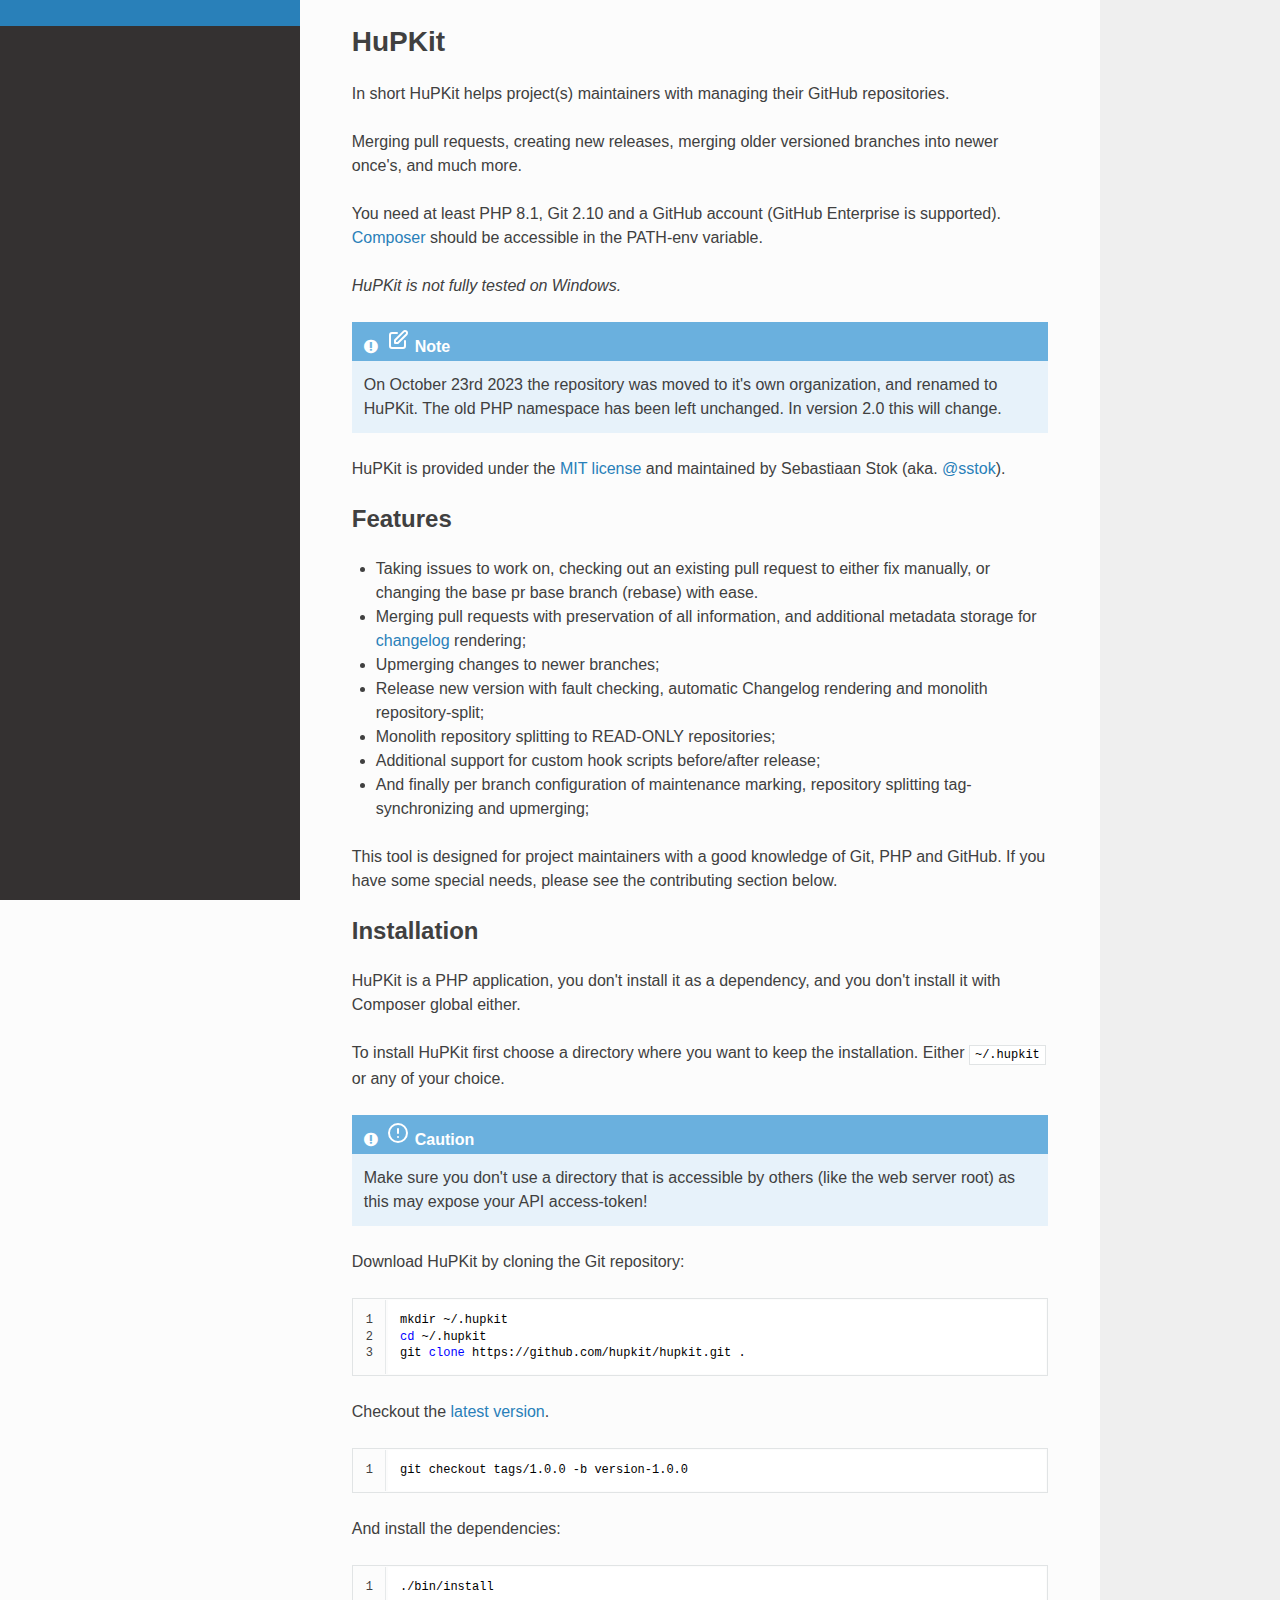
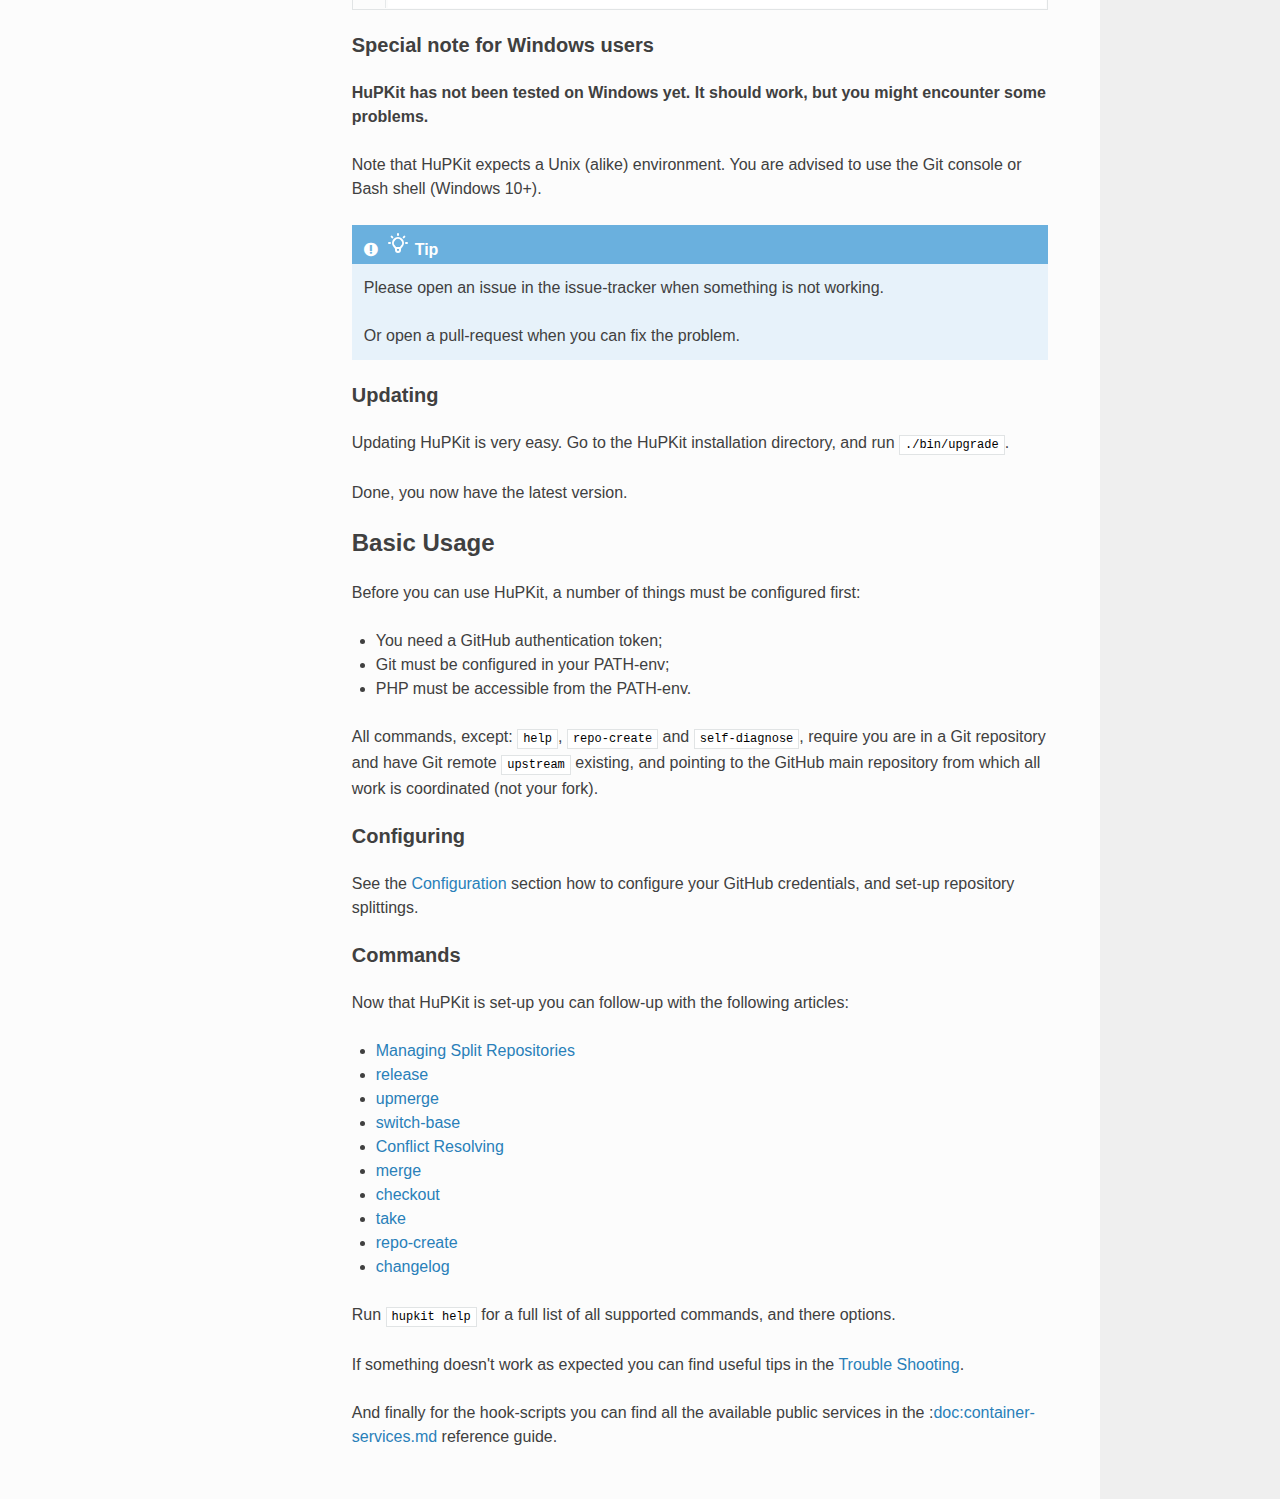
==== index.html @ 7be484f4 "Add documentation" ====
<!DOCTYPE html>
<!--[if IE 8]>
<html class="no-js lt-ie9" lang="en"> <![endif]-->
<!--[if gt IE 8]><!-->
<html class="no-js" lang="en"> <!--<![endif]-->
<head><base href="/">
    <meta charset="utf-8">
    <meta name="viewport" content="width=device-width, initial-scale=1.0">
            
                                
    
    <link rel="stylesheet" href="assets/css/theme.css" type="text/css" />
    <link rel="stylesheet" href="assets/css/highlightjs.css" type="text/css" />
    <link rel="stylesheet" href="assets/css/badge_only.css" type="text/css" />

</head>

<body class="wy-body-for-nav">
 <div class="wy-grid-for-nav">

        <nav data-toggle="wy-nav-shift" class="wy-nav-side">
        <div class="wy-side-scroll">
            <div class="wy-side-nav-search">
                
                                                                                                    
                                                                                                                                                                        </div>

            <div class="wy-menu wy-menu-vertical" data-spy="affix" role="navigation" aria-label="main navigation">
                                                                                                                                                                                                                                                                                                                            </div>
        </div>
    </nav>

    <section data-toggle="wy-nav-shift" class="wy-nav-content-wrap">

                                                        

        <div class="wy-nav-content">                <div class="rst-content">
                                        <div role="main" class="document" itemscope="itemscope" itemtype="http://schema.org/Article">                            <div itemprop="articleBody">
                                    <div class="section">
<h1 id="hupkit">
    HuPKit
    <a class="headerlink" href="#hupkit" title="Permalink to this headline">¶</a>
</h1>
<p>In short HuPKit helps project(s) maintainers with managing their GitHub repositories.</p>
<p>Merging pull requests, creating new releases, merging older versioned branches into newer
once's, and much more.</p>
<p>You need at least PHP 8.1, Git 2.10 and a GitHub account (GitHub Enterprise is supported).
<a href="https://getcomposer.org/doc/00-intro.md" class="reference external" rel="external noopener noreferrer" target="_blank">Composer</a> should be accessible in the PATH-env variable.</p>
<p><em>HuPKit is not fully tested on Windows.</em></p>
<div class="admonition admonition-note ">
    <p class="admonition-title">
                    <svg xmlns="http://www.w3.org/2000/svg" fill="none" width="24" height="24" viewBox="0 0 24 24" stroke="currentColor"><path stroke-linecap="round" stroke-linejoin="round" stroke-width="2" d="M11 5H6a2 2 0 00-2 2v11a2 2 0 002 2h11a2 2 0 002-2v-5m-1.414-9.414a2 2 0 112.828 2.828L11.828 15H9v-2.828l8.586-8.586z" /></svg>
                <span>Note</span>
    </p><p>On October 23rd 2023 the repository was moved to it's own organization, and renamed
to HuPKit. The old PHP namespace has been left unchanged. In version 2.0 this will change.</p>
</div>
<p>HuPKit is provided under the <a href="https://github.com/hupkit/hupkit/LICENSE" class="reference external" rel="external noopener noreferrer" target="_blank">MIT license</a> and
maintained by Sebastiaan Stok (aka. <a href="https://github.com/sstok" class="reference external" rel="external noopener noreferrer" target="_blank">@sstok</a>).</p>
<div class="section">
<h2 id="features">
    Features
    <a class="headerlink" href="#features" title="Permalink to this headline">¶</a>
</h2>
<ul>
    <li>Taking issues to work on, checking out an existing pull request
to either fix manually, or changing the base pr base branch (rebase)
with ease.</li>
<li>Merging pull requests with preservation of all information,
and additional metadata storage for <a href="commands/changelog.html" class="reference internal">changelog</a> rendering;</li>
<li>Upmerging changes to newer branches;</li>
<li>Release new version with fault checking, automatic Changelog rendering
and monolith repository-split;</li>
<li>Monolith repository splitting to READ-ONLY repositories;</li>
<li>Additional support for custom hook scripts before/after release;</li>
<li>And finally per branch configuration of maintenance marking, repository splitting
tag-synchronizing and upmerging;</li>
</ul>
<p>This tool is designed for project maintainers with a good knowledge of Git, PHP and GitHub.
If you have some special needs, please see the contributing section below.</p>
</div>
<div class="section">
<h2 id="installation">
    Installation
    <a class="headerlink" href="#installation" title="Permalink to this headline">¶</a>
</h2>
<p>HuPKit is a PHP application, you don't install it as a dependency, and you
don't install it with Composer global either.</p>
<p>To install HuPKit first choose a directory where you want to keep the installation.
Either <code translate="no" class="notranslate">~/.hupkit</code> or any of your choice.</p>
<div class="admonition admonition-caution ">
    <p class="admonition-title">
                    <svg xmlns="http://www.w3.org/2000/svg" fill="none" width="24" height="24" viewBox="0 0 24 24" stroke="currentColor"><path stroke-linecap="round" stroke-linejoin="round" stroke-width="2" d="M12 8v4m0 4h.01M21 12a9 9 0 11-18 0 9 9 0 0118 0z" /></svg>
                <span>Caution</span>
    </p><p>Make sure you don't use a directory that is accessible by
others (like the web server root) as this may expose your API access-token!</p>
</div>
<p>Download HuPKit by cloning the Git repository:</p>
<div translate="no" class="highlight-terminal highlight-bash notranslate">
    <table class="highlighttable">
        <tbody>
            <tr>
                <td class="linenos">
                    <div class="linenodiv">
                        <pre>1
2
3</pre>
                    </div>
                </td>
                <td class="code">
                    <div class="highlight">
                        <pre class="hljs terminal bash">mkdir ~/.hupkit
<span class="hljs-built_in">cd</span> ~/.hupkit
git <span class="hljs-built_in">clone</span> https://github.com/hupkit/hupkit.git .</pre>
                    </div>
                </td>
            </tr>
        </tbody>
    </table>
</div>
<p>Checkout the <a href="https://github.com/hupkit/hupkit/releases" class="reference external" rel="external noopener noreferrer" target="_blank">latest version</a>.</p>
<div translate="no" class="highlight-bash notranslate">
    <table class="highlighttable">
        <tbody>
            <tr>
                <td class="linenos">
                    <div class="linenodiv">
                        <pre>1</pre>
                    </div>
                </td>
                <td class="code">
                    <div class="highlight">
                        <pre class="hljs bash">git checkout tags/1.0.0 -b version-1.0.0</pre>
                    </div>
                </td>
            </tr>
        </tbody>
    </table>
</div>
<p>And install the dependencies:</p>
<div translate="no" class="highlight-terminal highlight-bash notranslate">
    <table class="highlighttable">
        <tbody>
            <tr>
                <td class="linenos">
                    <div class="linenodiv">
                        <pre>1</pre>
                    </div>
                </td>
                <td class="code">
                    <div class="highlight">
                        <pre class="hljs terminal bash">./bin/install</pre>
                    </div>
                </td>
            </tr>
        </tbody>
    </table>
</div>
<div class="section">
<h3 id="special-note-for-windows-users">
    Special note for Windows users
    <a class="headerlink" href="#special-note-for-windows-users" title="Permalink to this headline">¶</a>
</h3>
<p><strong>HuPKit has not been tested on Windows yet. It should work,
but you might encounter some problems.</strong></p>
<p>Note that HuPKit expects a Unix (alike) environment.
You are advised to use the Git console or Bash shell (Windows 10+).</p>
<div class="admonition admonition-tip ">
    <p class="admonition-title">
                    <svg xmlns="http://www.w3.org/2000/svg" fill="none" width="24" height="24" viewBox="0 0 24 24" stroke="currentColor"><path stroke-linecap="round" stroke-linejoin="round" stroke-width="2" d="M9.663 17h4.673M12 3v1m6.364 1.636l-.707.707M21 12h-1M4 12H3m3.343-5.657l-.707-.707m2.828 9.9a5 5 0 117.072 0l-.548.547A3.374 3.374 0 0014 18.469V19a2 2 0 11-4 0v-.531c0-.895-.356-1.754-.988-2.386l-.548-.547z" /></svg>
                <span>Tip</span>
    </p><p>Please open an issue in the issue-tracker when something is not working.</p>
<p>Or open a pull-request when you can fix the problem.</p>
</div>
</div>
<div class="section">
<h3 id="updating">
    Updating
    <a class="headerlink" href="#updating" title="Permalink to this headline">¶</a>
</h3>
<p>Updating HuPKit is very easy. Go to the HuPKit installation
directory, and run <code translate="no" class="notranslate">./bin/upgrade</code>.</p>
<p>Done, you now have the latest version.</p>
</div>
</div>
<div class="section">
<h2 id="basic-usage">
    Basic Usage
    <a class="headerlink" href="#basic-usage" title="Permalink to this headline">¶</a>
</h2>
<p>Before you can use HuPKit, a number of things must be configured first:</p>
<ul>
    <li>You need a GitHub authentication token;</li>
<li>Git must be configured in your PATH-env;</li>
<li>PHP must be accessible from the PATH-env.</li>
</ul>
<p>All commands, except: <code translate="no" class="notranslate">help</code>, <code translate="no" class="notranslate">repo-create</code> and <code translate="no" class="notranslate">self-diagnose</code>,
require you are in a Git repository and have Git remote <code translate="no" class="notranslate">upstream</code> existing,
and pointing to the GitHub main repository from which all work is coordinated
(not your fork).</p>
<div class="section">
<h3 id="configuring">
    Configuring
    <a class="headerlink" href="#configuring" title="Permalink to this headline">¶</a>
</h3>
<p>See the <a href="config.html" class="reference internal">Configuration</a> section how to configure your
GitHub credentials, and set-up repository splittings.</p>
</div>
<div class="section">
<h3 id="commands">
    Commands
    <a class="headerlink" href="#commands" title="Permalink to this headline">¶</a>
</h3>
<p>Now that HuPKit is set-up you can follow-up with the following articles:</p>
<div class="toctree-wrapper toc-size-lg"><ul class="toctree toctree-level-1 toctree-length-10"><li><a href="split-repositories.html">Managing Split Repositories</a></li><li><a href="commands/release.html">release</a></li><li><a href="commands/upmerge.html">upmerge</a></li><li><a href="commands/switch-base.html">switch-base</a></li><li><a href="commands/switch-base.html#conflict-resolving">Conflict Resolving</a></li><li><a href="commands/merge.html">merge</a></li><li><a href="commands/checkout.html">checkout</a></li><li><a href="commands/take.html">take</a></li><li><a href="commands/repo-create.html">repo-create</a></li><li><a href="commands/changelog.html">changelog</a></li></ul></div>
<p>Run <code translate="no" class="notranslate">hupkit help</code> for a full list of all supported commands, and there options.</p>
<p>If something doesn't work as expected you can find useful tips
in the <a href="trouble-shooting.html" class="reference internal">Trouble Shooting</a>.</p>
<p>And finally for the hook-scripts you can find all the available public
services in the :<a href="doc:container-services.md" class="reference internal">doc:container-services.md</a> reference guide.</p>
</div>
</div>
</div>

                            </div>                    </div>
                                    </div>        </div>

    </section>

</div>


<script type="text/javascript" src="assets/js/theme.js"></script>
<script type="text/javascript" src="assets/js/badge_only.js"></script>

 
</body>
</html>
---- assets/css/theme.css ----
/* sphinx_rtd_theme version l.0.0rc1 | MIT license */
/* Built 20210822 12:06 */
html{box-sizing:border-box}*,:after,:before{box-sizing:inherit}article,aside,details,figcaption,figure,footer,header,hgroup,nav,section{display:block}audio,canvas,video{display:inline-block;*display:inline;*zoom:1}[hidden],audio:not([controls]){display:none}*{-webkit-box-sizing:border-box;-moz-box-sizing:border-box;box-sizing:border-box}html{font-size:100%;-webkit-text-size-adjust:100%;-ms-text-size-adjust:100%}body{margin:0}a:active,a:hover{outline:0}abbr[title]{border-bottom:1px dotted}b,strong{font-weight:700}blockquote{margin:0}dfn{font-style:italic}ins{background:#ff9;text-decoration:none}ins,mark{color:#000}mark{background:#ff0;font-style:italic;font-weight:700}.rst-content code,.rst-content tt,code,kbd,pre,samp{font-family:monospace,serif;_font-family:courier new,monospace;font-size:1em}pre{white-space:pre}q{quotes:none}q:after,q:before{content:"";content:none}small{font-size:85%}sub,sup{font-size:75%;line-height:0;position:relative;vertical-align:baseline}sup{top:-.5em}sub{bottom:-.25em}dl,ol,ul{margin:0;padding:0;list-style:none;list-style-image:none}li{list-style:none}dd{margin:0}img{border:0;-ms-interpolation-mode:bicubic;vertical-align:middle;max-width:100%}svg:not(:root){overflow:hidden}figure,form{margin:0}label{cursor:pointer}button,input,select,textarea{font-size:100%;margin:0;vertical-align:baseline;*vertical-align:middle}button,input{line-height:normal}button,input[type=button],input[type=reset],input[type=submit]{cursor:pointer;-webkit-appearance:button;*overflow:visible}button[disabled],input[disabled]{cursor:default}input[type=search]{-webkit-appearance:textfield;-moz-box-sizing:content-box;-webkit-box-sizing:content-box;box-sizing:content-box}textarea{resize:vertical}table{border-collapse:collapse;border-spacing:0}td{vertical-align:top}.chromeframe{margin:.2em 0;background:#ccc;color:#000;padding:.2em 0}.ir{display:block;border:0;text-indent:-999em;overflow:hidden;background-color:transparent;background-repeat:no-repeat;text-align:left;direction:ltr;*line-height:0}.ir br{display:none}.hidden{display:none!important;visibility:hidden}.visuallyhidden{border:0;clip:rect(0 0 0 0);height:1px;margin:-1px;overflow:hidden;padding:0;position:absolute;width:1px}.visuallyhidden.focusable:active,.visuallyhidden.focusable:focus{clip:auto;height:auto;margin:0;overflow:visible;position:static;width:auto}.invisible{visibility:hidden}.relative{position:relative}big,small{font-size:100%}@media print{body,html,section{background:none!important}*{box-shadow:none!important;text-shadow:none!important;filter:none!important;-ms-filter:none!important}a,a:visited{text-decoration:underline}.ir a:after,a[href^="#"]:after,a[href^="javascript:"]:after{content:""}blockquote,pre{page-break-inside:avoid}thead{display:table-header-group}img,tr{page-break-inside:avoid}img{max-width:100%!important}@page{margin:.5cm}.rst-content .toctree-wrapper>p.caption,h2,h3,p{orphans:3;widows:3}.rst-content .toctree-wrapper>p.caption,h2,h3{page-break-after:avoid}}.btn,.fa:before,.icon:before,.rst-content .admonition,.rst-content .admonition-title:before,.rst-content .admonition-todo,.rst-content .attention,.rst-content .caution,.rst-content .code-block-caption .headerlink:before,.rst-content .danger,.rst-content .eqno .headerlink:before,.rst-content .error,.rst-content .hint,.rst-content .important,.rst-content .note,.rst-content .seealso,.rst-content .tip,.rst-content .warning,.rst-content code.download span:first-child:before,.rst-content dl dt .headerlink:before,.rst-content h1 .headerlink:before,.rst-content h2 .headerlink:before,.rst-content h3 .headerlink:before,.rst-content h4 .headerlink:before,.rst-content h5 .headerlink:before,.rst-content h6 .headerlink:before,.rst-content p.caption .headerlink:before,.rst-content p .headerlink:before,.rst-content table>caption .headerlink:before,.rst-content tt.download span:first-child:before,.wy-alert,.wy-dropdown .caret:before,.wy-inline-validate.wy-inline-validate-danger .wy-input-context:before,.wy-inline-validate.wy-inline-validate-info .wy-input-context:before,.wy-inline-validate.wy-inline-validate-success .wy-input-context:before,.wy-inline-validate.wy-inline-validate-warning .wy-input-context:before,.wy-menu-vertical li.current>a,.wy-menu-vertical li.current>a button.toctree-expand:before,.wy-menu-vertical li.on a,.wy-menu-vertical li.on a button.toctree-expand:before,.wy-menu-vertical li button.toctree-expand:before,.wy-nav-top a,.wy-side-nav-search .wy-dropdown>a,.wy-side-nav-search>a,input[type=color],input[type=date],input[type=datetime-local],input[type=datetime],input[type=email],input[type=month],input[type=number],input[type=password],input[type=search],input[type=tel],input[type=text],input[type=time],input[type=url],input[type=week],select,textarea{-webkit-font-smoothing:antialiased}.clearfix{*zoom:1}.clearfix:after,.clearfix:before{display:table;content:""}.clearfix:after{clear:both}/*!
 *  Font Awesome 4.7.0 by @davegandy - http://fontawesome.io - @fontawesome
 *  License - http://fontawesome.io/license (Font: SIL OFL 1.1, CSS: MIT License)
 */@font-face{font-family:FontAwesome;src:url(../fonts/fontawesome-webfont.eot?674f50d287a8c48dc19ba404d20fe713);src:url(../fonts/fontawesome-webfont.eot?674f50d287a8c48dc19ba404d20fe713?#iefix&v=4.7.0) format("embedded-opentype"),url(../fonts/fontawesome-webfont.woff2?af7ae505a9eed503f8b8e6982036873e) format("woff2"),url(../fonts/fontawesome-webfont.woff?fee66e712a8a08eef5805a46892932ad) format("woff"),url(../fonts/fontawesome-webfont.ttf?b06871f281fee6b241d60582ae9369b9) format("truetype"),url(../fonts/fontawesome-webfont.svg?912ec66d7572ff821749319396470bde#fontawesomeregular) format("svg");font-weight:400;font-style:normal}.fa,.icon,.rst-content .admonition-title,.rst-content .code-block-caption .headerlink,.rst-content .eqno .headerlink,.rst-content code.download span:first-child,.rst-content dl dt .headerlink,.rst-content h1 .headerlink,.rst-content h2 .headerlink,.rst-content h3 .headerlink,.rst-content h4 .headerlink,.rst-content h5 .headerlink,.rst-content h6 .headerlink,.rst-content p.caption .headerlink,.rst-content p .headerlink,.rst-content table>caption .headerlink,.rst-content tt.download span:first-child,.wy-menu-vertical li.current>a button.toctree-expand,.wy-menu-vertical li.on a button.toctree-expand,.wy-menu-vertical li button.toctree-expand{display:inline-block;font:normal normal normal 14px/1 FontAwesome;font-size:inherit;text-rendering:auto;-webkit-font-smoothing:antialiased;-moz-osx-font-smoothing:grayscale}.fa-lg{font-size:1.33333em;line-height:.75em;vertical-align:-15%}.fa-2x{font-size:2em}.fa-3x{font-size:3em}.fa-4x{font-size:4em}.fa-5x{font-size:5em}.fa-fw{width:1.28571em;text-align:center}.fa-ul{padding-left:0;margin-left:2.14286em;list-style-type:none}.fa-ul>li{position:relative}.fa-li{position:absolute;left:-2.14286em;width:2.14286em;top:.14286em;text-align:center}.fa-li.fa-lg{left:-1.85714em}.fa-border{padding:.2em .25em .15em;border:.08em solid #eee;border-radius:.1em}.fa-pull-left{float:left}.fa-pull-right{float:right}.fa-pull-left.icon,.fa.fa-pull-left,.rst-content .code-block-caption .fa-pull-left.headerlink,.rst-content .eqno .fa-pull-left.headerlink,.rst-content .fa-pull-left.admonition-title,.rst-content code.download span.fa-pull-left:first-child,.rst-content dl dt .fa-pull-left.headerlink,.rst-content h1 .fa-pull-left.headerlink,.rst-content h2 .fa-pull-left.headerlink,.rst-content h3 .fa-pull-left.headerlink,.rst-content h4 .fa-pull-left.headerlink,.rst-content h5 .fa-pull-left.headerlink,.rst-content h6 .fa-pull-left.headerlink,.rst-content p .fa-pull-left.headerlink,.rst-content table>caption .fa-pull-left.headerlink,.rst-content tt.download span.fa-pull-left:first-child,.wy-menu-vertical li.current>a button.fa-pull-left.toctree-expand,.wy-menu-vertical li.on a button.fa-pull-left.toctree-expand,.wy-menu-vertical li button.fa-pull-left.toctree-expand{margin-right:.3em}.fa-pull-right.icon,.fa.fa-pull-right,.rst-content .code-block-caption .fa-pull-right.headerlink,.rst-content .eqno .fa-pull-right.headerlink,.rst-content .fa-pull-right.admonition-title,.rst-content code.download span.fa-pull-right:first-child,.rst-content dl dt .fa-pull-right.headerlink,.rst-content h1 .fa-pull-right.headerlink,.rst-content h2 .fa-pull-right.headerlink,.rst-content h3 .fa-pull-right.headerlink,.rst-content h4 .fa-pull-right.headerlink,.rst-content h5 .fa-pull-right.headerlink,.rst-content h6 .fa-pull-right.headerlink,.rst-content p .fa-pull-right.headerlink,.rst-content table>caption .fa-pull-right.headerlink,.rst-content tt.download span.fa-pull-right:first-child,.wy-menu-vertical li.current>a button.fa-pull-right.toctree-expand,.wy-menu-vertical li.on a button.fa-pull-right.toctree-expand,.wy-menu-vertical li button.fa-pull-right.toctree-expand{margin-left:.3em}.pull-right{float:right}.pull-left{float:left}.fa.pull-left,.pull-left.icon,.rst-content .code-block-caption .pull-left.headerlink,.rst-content .eqno .pull-left.headerlink,.rst-content .pull-left.admonition-title,.rst-content code.download span.pull-left:first-child,.rst-content dl dt .pull-left.headerlink,.rst-content h1 .pull-left.headerlink,.rst-content h2 .pull-left.headerlink,.rst-content h3 .pull-left.headerlink,.rst-content h4 .pull-left.headerlink,.rst-content h5 .pull-left.headerlink,.rst-content h6 .pull-left.headerlink,.rst-content p .pull-left.headerlink,.rst-content table>caption .pull-left.headerlink,.rst-content tt.download span.pull-left:first-child,.wy-menu-vertical li.current>a button.pull-left.toctree-expand,.wy-menu-vertical li.on a button.pull-left.toctree-expand,.wy-menu-vertical li button.pull-left.toctree-expand{margin-right:.3em}.fa.pull-right,.pull-right.icon,.rst-content .code-block-caption .pull-right.headerlink,.rst-content .eqno .pull-right.headerlink,.rst-content .pull-right.admonition-title,.rst-content code.download span.pull-right:first-child,.rst-content dl dt .pull-right.headerlink,.rst-content h1 .pull-right.headerlink,.rst-content h2 .pull-right.headerlink,.rst-content h3 .pull-right.headerlink,.rst-content h4 .pull-right.headerlink,.rst-content h5 .pull-right.headerlink,.rst-content h6 .pull-right.headerlink,.rst-content p .pull-right.headerlink,.rst-content table>caption .pull-right.headerlink,.rst-content tt.download span.pull-right:first-child,.wy-menu-vertical li.current>a button.pull-right.toctree-expand,.wy-menu-vertical li.on a button.pull-right.toctree-expand,.wy-menu-vertical li button.pull-right.toctree-expand{margin-left:.3em}.fa-spin{-webkit-animation:fa-spin 2s linear infinite;animation:fa-spin 2s linear infinite}.fa-pulse{-webkit-animation:fa-spin 1s steps(8) infinite;animation:fa-spin 1s steps(8) infinite}@-webkit-keyframes fa-spin{0%{-webkit-transform:rotate(0deg);transform:rotate(0deg)}to{-webkit-transform:rotate(359deg);transform:rotate(359deg)}}@keyframes fa-spin{0%{-webkit-transform:rotate(0deg);transform:rotate(0deg)}to{-webkit-transform:rotate(359deg);transform:rotate(359deg)}}.fa-rotate-90{-ms-filter:"progid:DXImageTransform.Microsoft.BasicImage(rotation=1)";-webkit-transform:rotate(90deg);-ms-transform:rotate(90deg);transform:rotate(90deg)}.fa-rotate-180{-ms-filter:"progid:DXImageTransform.Microsoft.BasicImage(rotation=2)";-webkit-transform:rotate(180deg);-ms-transform:rotate(180deg);transform:rotate(180deg)}.fa-rotate-270{-ms-filter:"progid:DXImageTransform.Microsoft.BasicImage(rotation=3)";-webkit-transform:rotate(270deg);-ms-transform:rotate(270deg);transform:rotate(270deg)}.fa-flip-horizontal{-ms-filter:"progid:DXImageTransform.Microsoft.BasicImage(rotation=0, mirror=1)";-webkit-transform:scaleX(-1);-ms-transform:scaleX(-1);transform:scaleX(-1)}.fa-flip-vertical{-ms-filter:"progid:DXImageTransform.Microsoft.BasicImage(rotation=2, mirror=1)";-webkit-transform:scaleY(-1);-ms-transform:scaleY(-1);transform:scaleY(-1)}:root .fa-flip-horizontal,:root .fa-flip-vertical,:root .fa-rotate-90,:root .fa-rotate-180,:root .fa-rotate-270{filter:none}.fa-stack{position:relative;display:inline-block;width:2em;height:2em;line-height:2em;vertical-align:middle}.fa-stack-1x,.fa-stack-2x{position:absolute;left:0;width:100%;text-align:center}.fa-stack-1x{line-height:inherit}.fa-stack-2x{font-size:2em}.fa-inverse{color:#fff}.fa-glass:before{content:""}.fa-music:before{content:""}.fa-search:before,.icon-search:before{content:""}.fa-envelope-o:before{content:""}.fa-heart:before{content:""}.fa-star:before{content:""}.fa-star-o:before{content:""}.fa-user:before{content:""}.fa-film:before{content:""}.fa-th-large:before{content:""}.fa-th:before{content:""}.fa-th-list:before{content:""}.fa-check:before{content:""}.fa-close:before,.fa-remove:before,.fa-times:before{content:""}.fa-search-plus:before{content:""}.fa-search-minus:before{content:""}.fa-power-off:before{content:""}.fa-signal:before{content:""}.fa-cog:before,.fa-gear:before{content:""}.fa-trash-o:before{content:""}.fa-home:before,.icon-home:before{content:""}.fa-file-o:before{content:""}.fa-clock-o:before{content:""}.fa-road:before{content:""}.fa-download:before,.rst-content code.download span:first-child:before,.rst-content tt.download span:first-child:before{content:""}.fa-arrow-circle-o-down:before{content:""}.fa-arrow-circle-o-up:before{content:""}.fa-inbox:before{content:""}.fa-play-circle-o:before{content:""}.fa-repeat:before,.fa-rotate-right:before{content:""}.fa-refresh:before{content:""}.fa-list-alt:before{content:""}.fa-lock:before{content:""}.fa-flag:before{content:""}.fa-headphones:before{content:""}.fa-volume-off:before{content:""}.fa-volume-down:before{content:""}.fa-volume-up:before{content:""}.fa-qrcode:before{content:""}.fa-barcode:before{content:""}.fa-tag:before{content:""}.fa-tags:before{content:""}.fa-book:before,.icon-book:before{content:""}.fa-bookmark:before{content:""}.fa-print:before{content:""}.fa-camera:before{content:""}.fa-font:before{content:""}.fa-bold:before{content:""}.fa-italic:before{content:""}.fa-text-height:before{content:""}.fa-text-width:before{content:""}.fa-align-left:before{content:""}.fa-align-center:before{content:""}.fa-align-right:before{content:""}.fa-align-justify:before{content:""}.fa-list:before{content:""}.fa-dedent:before,.fa-outdent:before{content:""}.fa-indent:before{content:""}.fa-video-camera:before{content:""}.fa-image:before,.fa-photo:before,.fa-picture-o:before{content:""}.fa-pencil:before{content:""}.fa-map-marker:before{content:""}.fa-adjust:before{content:""}.fa-tint:before{content:""}.fa-edit:before,.fa-pencil-square-o:before{content:""}.fa-share-square-o:before{content:""}.fa-check-square-o:before{content:""}.fa-arrows:before{content:""}.fa-step-backward:before{content:""}.fa-fast-backward:before{content:""}.fa-backward:before{content:""}.fa-play:before{content:""}.fa-pause:before{content:""}.fa-stop:before{content:""}.fa-forward:before{content:""}.fa-fast-forward:before{content:""}.fa-step-forward:before{content:""}.fa-eject:before{content:""}.fa-chevron-left:before{content:""}.fa-chevron-right:before{content:""}.fa-plus-circle:before{content:""}.fa-minus-circle:before{content:""}.fa-times-circle:before,.wy-inline-validate.wy-inline-validate-danger .wy-input-context:before{content:""}.fa-check-circle:before,.wy-inline-validate.wy-inline-validate-success .wy-input-context:before{content:""}.fa-question-circle:before{content:""}.fa-info-circle:before{content:""}.fa-crosshairs:before{content:""}.fa-times-circle-o:before{content:""}.fa-check-circle-o:before{content:""}.fa-ban:before{content:""}.fa-arrow-left:before{content:""}.fa-arrow-right:before{content:""}.fa-arrow-up:before{content:""}.fa-arrow-down:before{content:""}.fa-mail-forward:before,.fa-share:before{content:""}.fa-expand:before{content:""}.fa-compress:before{content:""}.fa-plus:before{content:""}.fa-minus:before{content:""}.fa-asterisk:before{content:""}.fa-exclamation-circle:before,.rst-content .admonition-title:before,.wy-inline-validate.wy-inline-validate-info .wy-input-context:before,.wy-inline-validate.wy-inline-validate-warning .wy-input-context:before{content:""}.fa-gift:before{content:""}.fa-leaf:before{content:""}.fa-fire:before,.icon-fire:before{content:""}.fa-eye:before{content:""}.fa-eye-slash:before{content:""}.fa-exclamation-triangle:before,.fa-warning:before{content:""}.fa-plane:before{content:""}.fa-calendar:before{content:""}.fa-random:before{content:""}.fa-comment:before{content:""}.fa-magnet:before{content:""}.fa-chevron-up:before{content:""}.fa-chevron-down:before{content:""}.fa-retweet:before{content:""}.fa-shopping-cart:before{content:""}.fa-folder:before{content:""}.fa-folder-open:before{content:""}.fa-arrows-v:before{content:""}.fa-arrows-h:before{content:""}.fa-bar-chart-o:before,.fa-bar-chart:before{content:""}.fa-twitter-square:before{content:""}.fa-facebook-square:before{content:""}.fa-camera-retro:before{content:""}.fa-key:before{content:""}.fa-cogs:before,.fa-gears:before{content:""}.fa-comments:before{content:""}.fa-thumbs-o-up:before{content:""}.fa-thumbs-o-down:before{content:""}.fa-star-half:before{content:""}.fa-heart-o:before{content:""}.fa-sign-out:before{content:""}.fa-linkedin-square:before{content:""}.fa-thumb-tack:before{content:""}.fa-external-link:before{content:""}.fa-sign-in:before{content:""}.fa-trophy:before{content:""}.fa-github-square:before{content:""}.fa-upload:before{content:""}.fa-lemon-o:before{content:""}.fa-phone:before{content:""}.fa-square-o:before{content:""}.fa-bookmark-o:before{content:""}.fa-phone-square:before{content:""}.fa-twitter:before{content:""}.fa-facebook-f:before,.fa-facebook:before{content:""}.fa-github:before,.icon-github:before{content:""}.fa-unlock:before{content:""}.fa-credit-card:before{content:""}.fa-feed:before,.fa-rss:before{content:""}.fa-hdd-o:before{content:""}.fa-bullhorn:before{content:""}.fa-bell:before{content:""}.fa-certificate:before{content:""}.fa-hand-o-right:before{content:""}.fa-hand-o-left:before{content:""}.fa-hand-o-up:before{content:""}.fa-hand-o-down:before{content:""}.fa-arrow-circle-left:before,.icon-circle-arrow-left:before{content:""}.fa-arrow-circle-right:before,.icon-circle-arrow-right:before{content:""}.fa-arrow-circle-up:before{content:""}.fa-arrow-circle-down:before{content:""}.fa-globe:before{content:""}.fa-wrench:before{content:""}.fa-tasks:before{content:""}.fa-filter:before{content:""}.fa-briefcase:before{content:""}.fa-arrows-alt:before{content:""}.fa-group:before,.fa-users:before{content:""}.fa-chain:before,.fa-link:before,.icon-link:before{content:""}.fa-cloud:before{content:""}.fa-flask:before{content:""}.fa-cut:before,.fa-scissors:before{content:""}.fa-copy:before,.fa-files-o:before{content:""}.fa-paperclip:before{content:""}.fa-floppy-o:before,.fa-save:before{content:""}.fa-square:before{content:""}.fa-bars:before,.fa-navicon:before,.fa-reorder:before{content:""}.fa-list-ul:before{content:""}.fa-list-ol:before{content:""}.fa-strikethrough:before{content:""}.fa-underline:before{content:""}.fa-table:before{content:""}.fa-magic:before{content:""}.fa-truck:before{content:""}.fa-pinterest:before{content:""}.fa-pinterest-square:before{content:""}.fa-google-plus-square:before{content:""}.fa-google-plus:before{content:""}.fa-money:before{content:""}.fa-caret-down:before,.icon-caret-down:before,.wy-dropdown .caret:before{content:""}.fa-caret-up:before{content:""}.fa-caret-left:before{content:""}.fa-caret-right:before{content:""}.fa-columns:before{content:""}.fa-sort:before,.fa-unsorted:before{content:""}.fa-sort-desc:before,.fa-sort-down:before{content:""}.fa-sort-asc:before,.fa-sort-up:before{content:""}.fa-envelope:before{content:""}.fa-linkedin:before{content:""}.fa-rotate-left:before,.fa-undo:before{content:""}.fa-gavel:before,.fa-legal:before{content:""}.fa-dashboard:before,.fa-tachometer:before{content:""}.fa-comment-o:before{content:""}.fa-comments-o:before{content:""}.fa-bolt:before,.fa-flash:before{content:""}.fa-sitemap:before{content:""}.fa-umbrella:before{content:""}.fa-clipboard:before,.fa-paste:before{content:""}.fa-lightbulb-o:before{content:""}.fa-exchange:before{content:""}.fa-cloud-download:before{content:""}.fa-cloud-upload:before{content:""}.fa-user-md:before{content:""}.fa-stethoscope:before{content:""}.fa-suitcase:before{content:""}.fa-bell-o:before{content:""}.fa-coffee:before{content:""}.fa-cutlery:before{content:""}.fa-file-text-o:before{content:""}.fa-building-o:before{content:""}.fa-hospital-o:before{content:""}.fa-ambulance:before{content:""}.fa-medkit:before{content:""}.fa-fighter-jet:before{content:""}.fa-beer:before{content:""}.fa-h-square:before{content:""}.fa-plus-square:before{content:""}.fa-angle-double-left:before{content:""}.fa-angle-double-right:before{content:""}.fa-angle-double-up:before{content:""}.fa-angle-double-down:before{content:""}.fa-angle-left:before{content:""}.fa-angle-right:before{content:""}.fa-angle-up:before{content:""}.fa-angle-down:before{content:""}.fa-desktop:before{content:""}.fa-laptop:before{content:""}.fa-tablet:before{content:""}.fa-mobile-phone:before,.fa-mobile:before{content:""}.fa-circle-o:before{content:""}.fa-quote-left:before{content:""}.fa-quote-right:before{content:""}.fa-spinner:before{content:""}.fa-circle:before{content:""}.fa-mail-reply:before,.fa-reply:before{content:""}.fa-github-alt:before{content:""}.fa-folder-o:before{content:""}.fa-folder-open-o:before{content:""}.fa-smile-o:before{content:""}.fa-frown-o:before{content:""}.fa-meh-o:before{content:""}.fa-gamepad:before{content:""}.fa-keyboard-o:before{content:""}.fa-flag-o:before{content:""}.fa-flag-checkered:before{content:""}.fa-terminal:before{content:""}.fa-code:before{content:""}.fa-mail-reply-all:before,.fa-reply-all:before{content:""}.fa-star-half-empty:before,.fa-star-half-full:before,.fa-star-half-o:before{content:""}.fa-location-arrow:before{content:""}.fa-crop:before{content:""}.fa-code-fork:before{content:""}.fa-chain-broken:before,.fa-unlink:before{content:""}.fa-question:before{content:""}.fa-info:before{content:""}.fa-exclamation:before{content:""}.fa-superscript:before{content:""}.fa-subscript:before{content:""}.fa-eraser:before{content:""}.fa-puzzle-piece:before{content:""}.fa-microphone:before{content:""}.fa-microphone-slash:before{content:""}.fa-shield:before{content:""}.fa-calendar-o:before{content:""}.fa-fire-extinguisher:before{content:""}.fa-rocket:before{content:""}.fa-maxcdn:before{content:""}.fa-chevron-circle-left:before{content:""}.fa-chevron-circle-right:before{content:""}.fa-chevron-circle-up:before{content:""}.fa-chevron-circle-down:before{content:""}.fa-html5:before{content:""}.fa-css3:before{content:""}.fa-anchor:before{content:""}.fa-unlock-alt:before{content:""}.fa-bullseye:before{content:""}.fa-ellipsis-h:before{content:""}.fa-ellipsis-v:before{content:""}.fa-rss-square:before{content:""}.fa-play-circle:before{content:""}.fa-ticket:before{content:""}.fa-minus-square:before{content:""}.fa-minus-square-o:before,.wy-menu-vertical li.current>a button.toctree-expand:before,.wy-menu-vertical li.on a button.toctree-expand:before{content:""}.fa-level-up:before{content:""}.fa-level-down:before{content:""}.fa-check-square:before{content:""}.fa-pencil-square:before{content:""}.fa-external-link-square:before{content:""}.fa-share-square:before{content:""}.fa-compass:before{content:""}.fa-caret-square-o-down:before,.fa-toggle-down:before{content:""}.fa-caret-square-o-up:before,.fa-toggle-up:before{content:""}.fa-caret-square-o-right:before,.fa-toggle-right:before{content:""}.fa-eur:before,.fa-euro:before{content:""}.fa-gbp:before{content:""}.fa-dollar:before,.fa-usd:before{content:""}.fa-inr:before,.fa-rupee:before{content:""}.fa-cny:before,.fa-jpy:before,.fa-rmb:before,.fa-yen:before{content:""}.fa-rouble:before,.fa-rub:before,.fa-ruble:before{content:""}.fa-krw:before,.fa-won:before{content:""}.fa-bitcoin:before,.fa-btc:before{content:""}.fa-file:before{content:""}.fa-file-text:before{content:""}.fa-sort-alpha-asc:before{content:""}.fa-sort-alpha-desc:before{content:""}.fa-sort-amount-asc:before{content:""}.fa-sort-amount-desc:before{content:""}.fa-sort-numeric-asc:before{content:""}.fa-sort-numeric-desc:before{content:""}.fa-thumbs-up:before{content:""}.fa-thumbs-down:before{content:""}.fa-youtube-square:before{content:""}.fa-youtube:before{content:""}.fa-xing:before{content:""}.fa-xing-square:before{content:""}.fa-youtube-play:before{content:""}.fa-dropbox:before{content:""}.fa-stack-overflow:before{content:""}.fa-instagram:before{content:""}.fa-flickr:before{content:""}.fa-adn:before{content:""}.fa-bitbucket:before,.icon-bitbucket:before{content:""}.fa-bitbucket-square:before{content:""}.fa-tumblr:before{content:""}.fa-tumblr-square:before{content:""}.fa-long-arrow-down:before{content:""}.fa-long-arrow-up:before{content:""}.fa-long-arrow-left:before{content:""}.fa-long-arrow-right:before{content:""}.fa-apple:before{content:""}.fa-windows:before{content:""}.fa-android:before{content:""}.fa-linux:before{content:""}.fa-dribbble:before{content:""}.fa-skype:before{content:""}.fa-foursquare:before{content:""}.fa-trello:before{content:""}.fa-female:before{content:""}.fa-male:before{content:""}.fa-gittip:before,.fa-gratipay:before{content:""}.fa-sun-o:before{content:""}.fa-moon-o:before{content:""}.fa-archive:before{content:""}.fa-bug:before{content:""}.fa-vk:before{content:""}.fa-weibo:before{content:""}.fa-renren:before{content:""}.fa-pagelines:before{content:""}.fa-stack-exchange:before{content:""}.fa-arrow-circle-o-right:before{content:""}.fa-arrow-circle-o-left:before{content:""}.fa-caret-square-o-left:before,.fa-toggle-left:before{content:""}.fa-dot-circle-o:before{content:""}.fa-wheelchair:before{content:""}.fa-vimeo-square:before{content:""}.fa-try:before,.fa-turkish-lira:before{content:""}.fa-plus-square-o:before,.wy-menu-vertical li button.toctree-expand:before{content:""}.fa-space-shuttle:before{content:""}.fa-slack:before{content:""}.fa-envelope-square:before{content:""}.fa-wordpress:before{content:""}.fa-openid:before{content:""}.fa-bank:before,.fa-institution:before,.fa-university:before{content:""}.fa-graduation-cap:before,.fa-mortar-board:before{content:""}.fa-yahoo:before{content:""}.fa-google:before{content:""}.fa-reddit:before{content:""}.fa-reddit-square:before{content:""}.fa-stumbleupon-circle:before{content:""}.fa-stumbleupon:before{content:""}.fa-delicious:before{content:""}.fa-digg:before{content:""}.fa-pied-piper-pp:before{content:""}.fa-pied-piper-alt:before{content:""}.fa-drupal:before{content:""}.fa-joomla:before{content:""}.fa-language:before{content:""}.fa-fax:before{content:""}.fa-building:before{content:""}.fa-child:before{content:""}.fa-paw:before{content:""}.fa-spoon:before{content:""}.fa-cube:before{content:""}.fa-cubes:before{content:""}.fa-behance:before{content:""}.fa-behance-square:before{content:""}.fa-steam:before{content:""}.fa-steam-square:before{content:""}.fa-recycle:before{content:""}.fa-automobile:before,.fa-car:before{content:""}.fa-cab:before,.fa-taxi:before{content:""}.fa-tree:before{content:""}.fa-spotify:before{content:""}.fa-deviantart:before{content:""}.fa-soundcloud:before{content:""}.fa-database:before{content:""}.fa-file-pdf-o:before{content:""}.fa-file-word-o:before{content:""}.fa-file-excel-o:before{content:""}.fa-file-powerpoint-o:before{content:""}.fa-file-image-o:before,.fa-file-photo-o:before,.fa-file-picture-o:before{content:""}.fa-file-archive-o:before,.fa-file-zip-o:before{content:""}.fa-file-audio-o:before,.fa-file-sound-o:before{content:""}.fa-file-movie-o:before,.fa-file-video-o:before{content:""}.fa-file-code-o:before{content:""}.fa-vine:before{content:""}.fa-codepen:before{content:""}.fa-jsfiddle:before{content:""}.fa-life-bouy:before,.fa-life-buoy:before,.fa-life-ring:before,.fa-life-saver:before,.fa-support:before{content:""}.fa-circle-o-notch:before{content:""}.fa-ra:before,.fa-rebel:before,.fa-resistance:before{content:""}.fa-empire:before,.fa-ge:before{content:""}.fa-git-square:before{content:""}.fa-git:before{content:""}.fa-hacker-news:before,.fa-y-combinator-square:before,.fa-yc-square:before{content:""}.fa-tencent-weibo:before{content:""}.fa-qq:before{content:""}.fa-wechat:before,.fa-weixin:before{content:""}.fa-paper-plane:before,.fa-send:before{content:""}.fa-paper-plane-o:before,.fa-send-o:before{content:""}.fa-history:before{content:""}.fa-circle-thin:before{content:""}.fa-header:before{content:""}.fa-paragraph:before{content:""}.fa-sliders:before{content:""}.fa-share-alt:before{content:""}.fa-share-alt-square:before{content:""}.fa-bomb:before{content:""}.fa-futbol-o:before,.fa-soccer-ball-o:before{content:""}.fa-tty:before{content:""}.fa-binoculars:before{content:""}.fa-plug:before{content:""}.fa-slideshare:before{content:""}.fa-twitch:before{content:""}.fa-yelp:before{content:""}.fa-newspaper-o:before{content:""}.fa-wifi:before{content:""}.fa-calculator:before{content:""}.fa-paypal:before{content:""}.fa-google-wallet:before{content:""}.fa-cc-visa:before{content:""}.fa-cc-mastercard:before{content:""}.fa-cc-discover:before{content:""}.fa-cc-amex:before{content:""}.fa-cc-paypal:before{content:""}.fa-cc-stripe:before{content:""}.fa-bell-slash:before{content:""}.fa-bell-slash-o:before{content:""}.fa-trash:before{content:""}.fa-copyright:before{content:""}.fa-at:before{content:""}.fa-eyedropper:before{content:""}.fa-paint-brush:before{content:""}.fa-birthday-cake:before{content:""}.fa-area-chart:before{content:""}.fa-pie-chart:before{content:""}.fa-line-chart:before{content:""}.fa-lastfm:before{content:""}.fa-lastfm-square:before{content:""}.fa-toggle-off:before{content:""}.fa-toggle-on:before{content:""}.fa-bicycle:before{content:""}.fa-bus:before{content:""}.fa-ioxhost:before{content:""}.fa-angellist:before{content:""}.fa-cc:before{content:""}.fa-ils:before,.fa-shekel:before,.fa-sheqel:before{content:""}.fa-meanpath:before{content:""}.fa-buysellads:before{content:""}.fa-connectdevelop:before{content:""}.fa-dashcube:before{content:""}.fa-forumbee:before{content:""}.fa-leanpub:before{content:""}.fa-sellsy:before{content:""}.fa-shirtsinbulk:before{content:""}.fa-simplybuilt:before{content:""}.fa-skyatlas:before{content:""}.fa-cart-plus:before{content:""}.fa-cart-arrow-down:before{content:""}.fa-diamond:before{content:""}.fa-ship:before{content:""}.fa-user-secret:before{content:""}.fa-motorcycle:before{content:""}.fa-street-view:before{content:""}.fa-heartbeat:before{content:""}.fa-venus:before{content:""}.fa-mars:before{content:""}.fa-mercury:before{content:""}.fa-intersex:before,.fa-transgender:before{content:""}.fa-transgender-alt:before{content:""}.fa-venus-double:before{content:""}.fa-mars-double:before{content:""}.fa-venus-mars:before{content:""}.fa-mars-stroke:before{content:""}.fa-mars-stroke-v:before{content:""}.fa-mars-stroke-h:before{content:""}.fa-neuter:before{content:""}.fa-genderless:before{content:""}.fa-facebook-official:before{content:""}.fa-pinterest-p:before{content:""}.fa-whatsapp:before{content:""}.fa-server:before{content:""}.fa-user-plus:before{content:""}.fa-user-times:before{content:""}.fa-bed:before,.fa-hotel:before{content:""}.fa-viacoin:before{content:""}.fa-train:before{content:""}.fa-subway:before{content:""}.fa-medium:before{content:""}.fa-y-combinator:before,.fa-yc:before{content:""}.fa-optin-monster:before{content:""}.fa-opencart:before{content:""}.fa-expeditedssl:before{content:""}.fa-battery-4:before,.fa-battery-full:before,.fa-battery:before{content:""}.fa-battery-3:before,.fa-battery-three-quarters:before{content:""}.fa-battery-2:before,.fa-battery-half:before{content:""}.fa-battery-1:before,.fa-battery-quarter:before{content:""}.fa-battery-0:before,.fa-battery-empty:before{content:""}.fa-mouse-pointer:before{content:""}.fa-i-cursor:before{content:""}.fa-object-group:before{content:""}.fa-object-ungroup:before{content:""}.fa-sticky-note:before{content:""}.fa-sticky-note-o:before{content:""}.fa-cc-jcb:before{content:""}.fa-cc-diners-club:before{content:""}.fa-clone:before{content:""}.fa-balance-scale:before{content:""}.fa-hourglass-o:before{content:""}.fa-hourglass-1:before,.fa-hourglass-start:before{content:""}.fa-hourglass-2:before,.fa-hourglass-half:before{content:""}.fa-hourglass-3:before,.fa-hourglass-end:before{content:""}.fa-hourglass:before{content:""}.fa-hand-grab-o:before,.fa-hand-rock-o:before{content:""}.fa-hand-paper-o:before,.fa-hand-stop-o:before{content:""}.fa-hand-scissors-o:before{content:""}.fa-hand-lizard-o:before{content:""}.fa-hand-spock-o:before{content:""}.fa-hand-pointer-o:before{content:""}.fa-hand-peace-o:before{content:""}.fa-trademark:before{content:""}.fa-registered:before{content:""}.fa-creative-commons:before{content:""}.fa-gg:before{content:""}.fa-gg-circle:before{content:""}.fa-tripadvisor:before{content:""}.fa-odnoklassniki:before{content:""}.fa-odnoklassniki-square:before{content:""}.fa-get-pocket:before{content:""}.fa-wikipedia-w:before{content:""}.fa-safari:before{content:""}.fa-chrome:before{content:""}.fa-firefox:before{content:""}.fa-opera:before{content:""}.fa-internet-explorer:before{content:""}.fa-television:before,.fa-tv:before{content:""}.fa-contao:before{content:""}.fa-500px:before{content:""}.fa-amazon:before{content:""}.fa-calendar-plus-o:before{content:""}.fa-calendar-minus-o:before{content:""}.fa-calendar-times-o:before{content:""}.fa-calendar-check-o:before{content:""}.fa-industry:before{content:""}.fa-map-pin:before{content:""}.fa-map-signs:before{content:""}.fa-map-o:before{content:""}.fa-map:before{content:""}.fa-commenting:before{content:""}.fa-commenting-o:before{content:""}.fa-houzz:before{content:""}.fa-vimeo:before{content:""}.fa-black-tie:before{content:""}.fa-fonticons:before{content:""}.fa-reddit-alien:before{content:""}.fa-edge:before{content:""}.fa-credit-card-alt:before{content:""}.fa-codiepie:before{content:""}.fa-modx:before{content:""}.fa-fort-awesome:before{content:""}.fa-usb:before{content:""}.fa-product-hunt:before{content:""}.fa-mixcloud:before{content:""}.fa-scribd:before{content:""}.fa-pause-circle:before{content:""}.fa-pause-circle-o:before{content:""}.fa-stop-circle:before{content:""}.fa-stop-circle-o:before{content:""}.fa-shopping-bag:before{content:""}.fa-shopping-basket:before{content:""}.fa-hashtag:before{content:""}.fa-bluetooth:before{content:""}.fa-bluetooth-b:before{content:""}.fa-percent:before{content:""}.fa-gitlab:before,.icon-gitlab:before{content:""}.fa-wpbeginner:before{content:""}.fa-wpforms:before{content:""}.fa-envira:before{content:""}.fa-universal-access:before{content:""}.fa-wheelchair-alt:before{content:""}.fa-question-circle-o:before{content:""}.fa-blind:before{content:""}.fa-audio-description:before{content:""}.fa-volume-control-phone:before{content:""}.fa-braille:before{content:""}.fa-assistive-listening-systems:before{content:""}.fa-american-sign-language-interpreting:before,.fa-asl-interpreting:before{content:""}.fa-deaf:before,.fa-deafness:before,.fa-hard-of-hearing:before{content:""}.fa-glide:before{content:""}.fa-glide-g:before{content:""}.fa-sign-language:before,.fa-signing:before{content:""}.fa-low-vision:before{content:""}.fa-viadeo:before{content:""}.fa-viadeo-square:before{content:""}.fa-snapchat:before{content:""}.fa-snapchat-ghost:before{content:""}.fa-snapchat-square:before{content:""}.fa-pied-piper:before{content:""}.fa-first-order:before{content:""}.fa-yoast:before{content:""}.fa-themeisle:before{content:""}.fa-google-plus-circle:before,.fa-google-plus-official:before{content:""}.fa-fa:before,.fa-font-awesome:before{content:""}.fa-handshake-o:before{content:""}.fa-envelope-open:before{content:""}.fa-envelope-open-o:before{content:""}.fa-linode:before{content:""}.fa-address-book:before{content:""}.fa-address-book-o:before{content:""}.fa-address-card:before,.fa-vcard:before{content:""}.fa-address-card-o:before,.fa-vcard-o:before{content:""}.fa-user-circle:before{content:""}.fa-user-circle-o:before{content:""}.fa-user-o:before{content:""}.fa-id-badge:before{content:""}.fa-drivers-license:before,.fa-id-card:before{content:""}.fa-drivers-license-o:before,.fa-id-card-o:before{content:""}.fa-quora:before{content:""}.fa-free-code-camp:before{content:""}.fa-telegram:before{content:""}.fa-thermometer-4:before,.fa-thermometer-full:before,.fa-thermometer:before{content:""}.fa-thermometer-3:before,.fa-thermometer-three-quarters:before{content:""}.fa-thermometer-2:before,.fa-thermometer-half:before{content:""}.fa-thermometer-1:before,.fa-thermometer-quarter:before{content:""}.fa-thermometer-0:before,.fa-thermometer-empty:before{content:""}.fa-shower:before{content:""}.fa-bath:before,.fa-bathtub:before,.fa-s15:before{content:""}.fa-podcast:before{content:""}.fa-window-maximize:before{content:""}.fa-window-minimize:before{content:""}.fa-window-restore:before{content:""}.fa-times-rectangle:before,.fa-window-close:before{content:""}.fa-times-rectangle-o:before,.fa-window-close-o:before{content:""}.fa-bandcamp:before{content:""}.fa-grav:before{content:""}.fa-etsy:before{content:""}.fa-imdb:before{content:""}.fa-ravelry:before{content:""}.fa-eercast:before{content:""}.fa-microchip:before{content:""}.fa-snowflake-o:before{content:""}.fa-superpowers:before{content:""}.fa-wpexplorer:before{content:""}.fa-meetup:before{content:""}.sr-only{position:absolute;width:1px;height:1px;padding:0;margin:-1px;overflow:hidden;clip:rect(0,0,0,0);border:0}.sr-only-focusable:active,.sr-only-focusable:focus{position:static;width:auto;height:auto;margin:0;overflow:visible;clip:auto}.fa,.icon,.rst-content .admonition-title,.rst-content .code-block-caption .headerlink,.rst-content .eqno .headerlink,.rst-content code.download span:first-child,.rst-content dl dt .headerlink,.rst-content h1 .headerlink,.rst-content h2 .headerlink,.rst-content h3 .headerlink,.rst-content h4 .headerlink,.rst-content h5 .headerlink,.rst-content h6 .headerlink,.rst-content p.caption .headerlink,.rst-content p .headerlink,.rst-content table>caption .headerlink,.rst-content tt.download span:first-child,.wy-dropdown .caret,.wy-inline-validate.wy-inline-validate-danger .wy-input-context,.wy-inline-validate.wy-inline-validate-info .wy-input-context,.wy-inline-validate.wy-inline-validate-success .wy-input-context,.wy-inline-validate.wy-inline-validate-warning .wy-input-context,.wy-menu-vertical li.current>a button.toctree-expand,.wy-menu-vertical li.on a button.toctree-expand,.wy-menu-vertical li button.toctree-expand{font-family:inherit}.fa:before,.icon:before,.rst-content .admonition-title:before,.rst-content .code-block-caption .headerlink:before,.rst-content .eqno .headerlink:before,.rst-content code.download span:first-child:before,.rst-content dl dt .headerlink:before,.rst-content h1 .headerlink:before,.rst-content h2 .headerlink:before,.rst-content h3 .headerlink:before,.rst-content h4 .headerlink:before,.rst-content h5 .headerlink:before,.rst-content h6 .headerlink:before,.rst-content p.caption .headerlink:before,.rst-content p .headerlink:before,.rst-content table>caption .headerlink:before,.rst-content tt.download span:first-child:before,.wy-dropdown .caret:before,.wy-inline-validate.wy-inline-validate-danger .wy-input-context:before,.wy-inline-validate.wy-inline-validate-info .wy-input-context:before,.wy-inline-validate.wy-inline-validate-success .wy-input-context:before,.wy-inline-validate.wy-inline-validate-warning .wy-input-context:before,.wy-menu-vertical li.current>a button.toctree-expand:before,.wy-menu-vertical li.on a button.toctree-expand:before,.wy-menu-vertical li button.toctree-expand:before{font-family:FontAwesome;display:inline-block;font-style:normal;font-weight:400;line-height:1;text-decoration:inherit}.rst-content .code-block-caption a .headerlink,.rst-content .eqno a .headerlink,.rst-content a .admonition-title,.rst-content code.download a span:first-child,.rst-content dl dt a .headerlink,.rst-content h1 a .headerlink,.rst-content h2 a .headerlink,.rst-content h3 a .headerlink,.rst-content h4 a .headerlink,.rst-content h5 a .headerlink,.rst-content h6 a .headerlink,.rst-content p.caption a .headerlink,.rst-content p a .headerlink,.rst-content table>caption a .headerlink,.rst-content tt.download a span:first-child,.wy-menu-vertical li.current>a button.toctree-expand,.wy-menu-vertical li.on a button.toctree-expand,.wy-menu-vertical li a button.toctree-expand,a .fa,a .icon,a .rst-content .admonition-title,a .rst-content .code-block-caption .headerlink,a .rst-content .eqno .headerlink,a .rst-content code.download span:first-child,a .rst-content dl dt .headerlink,a .rst-content h1 .headerlink,a .rst-content h2 .headerlink,a .rst-content h3 .headerlink,a .rst-content h4 .headerlink,a .rst-content h5 .headerlink,a .rst-content h6 .headerlink,a .rst-content p.caption .headerlink,a .rst-content p .headerlink,a .rst-content table>caption .headerlink,a .rst-content tt.download span:first-child,a .wy-menu-vertical li button.toctree-expand{display:inline-block;text-decoration:inherit}.btn .fa,.btn .icon,.btn .rst-content .admonition-title,.btn .rst-content .code-block-caption .headerlink,.btn .rst-content .eqno .headerlink,.btn .rst-content code.download span:first-child,.btn .rst-content dl dt .headerlink,.btn .rst-content h1 .headerlink,.btn .rst-content h2 .headerlink,.btn .rst-content h3 .headerlink,.btn .rst-content h4 .headerlink,.btn .rst-content h5 .headerlink,.btn .rst-content h6 .headerlink,.btn .rst-content p .headerlink,.btn .rst-content table>caption .headerlink,.btn .rst-content tt.download span:first-child,.btn .wy-menu-vertical li.current>a button.toctree-expand,.btn .wy-menu-vertical li.on a button.toctree-expand,.btn .wy-menu-vertical li button.toctree-expand,.nav .fa,.nav .icon,.nav .rst-content .admonition-title,.nav .rst-content .code-block-caption .headerlink,.nav .rst-content .eqno .headerlink,.nav .rst-content code.download span:first-child,.nav .rst-content dl dt .headerlink,.nav .rst-content h1 .headerlink,.nav .rst-content h2 .headerlink,.nav .rst-content h3 .headerlink,.nav .rst-content h4 .headerlink,.nav .rst-content h5 .headerlink,.nav .rst-content h6 .headerlink,.nav .rst-content p .headerlink,.nav .rst-content table>caption .headerlink,.nav .rst-content tt.download span:first-child,.nav .wy-menu-vertical li.current>a button.toctree-expand,.nav .wy-menu-vertical li.on a button.toctree-expand,.nav .wy-menu-vertical li button.toctree-expand,.rst-content .btn .admonition-title,.rst-content .code-block-caption .btn .headerlink,.rst-content .code-block-caption .nav .headerlink,.rst-content .eqno .btn .headerlink,.rst-content .eqno .nav .headerlink,.rst-content .nav .admonition-title,.rst-content code.download .btn span:first-child,.rst-content code.download .nav span:first-child,.rst-content dl dt .btn .headerlink,.rst-content dl dt .nav .headerlink,.rst-content h1 .btn .headerlink,.rst-content h1 .nav .headerlink,.rst-content h2 .btn .headerlink,.rst-content h2 .nav .headerlink,.rst-content h3 .btn .headerlink,.rst-content h3 .nav .headerlink,.rst-content h4 .btn .headerlink,.rst-content h4 .nav .headerlink,.rst-content h5 .btn .headerlink,.rst-content h5 .nav .headerlink,.rst-content h6 .btn .headerlink,.rst-content h6 .nav .headerlink,.rst-content p .btn .headerlink,.rst-content p .nav .headerlink,.rst-content table>caption .btn .headerlink,.rst-content table>caption .nav .headerlink,.rst-content tt.download .btn span:first-child,.rst-content tt.download .nav span:first-child,.wy-menu-vertical li .btn button.toctree-expand,.wy-menu-vertical li.current>a .btn button.toctree-expand,.wy-menu-vertical li.current>a .nav button.toctree-expand,.wy-menu-vertical li .nav button.toctree-expand,.wy-menu-vertical li.on a .btn button.toctree-expand,.wy-menu-vertical li.on a .nav button.toctree-expand{display:inline}.btn .fa-large.icon,.btn .fa.fa-large,.btn .rst-content .code-block-caption .fa-large.headerlink,.btn .rst-content .eqno .fa-large.headerlink,.btn .rst-content .fa-large.admonition-title,.btn .rst-content code.download span.fa-large:first-child,.btn .rst-content dl dt .fa-large.headerlink,.btn .rst-content h1 .fa-large.headerlink,.btn .rst-content h2 .fa-large.headerlink,.btn .rst-content h3 .fa-large.headerlink,.btn .rst-content h4 .fa-large.headerlink,.btn .rst-content h5 .fa-large.headerlink,.btn .rst-content h6 .fa-large.headerlink,.btn .rst-content p .fa-large.headerlink,.btn .rst-content table>caption .fa-large.headerlink,.btn .rst-content tt.download span.fa-large:first-child,.btn .wy-menu-vertical li button.fa-large.toctree-expand,.nav .fa-large.icon,.nav .fa.fa-large,.nav .rst-content .code-block-caption .fa-large.headerlink,.nav .rst-content .eqno .fa-large.headerlink,.nav .rst-content .fa-large.admonition-title,.nav .rst-content code.download span.fa-large:first-child,.nav .rst-content dl dt .fa-large.headerlink,.nav .rst-content h1 .fa-large.headerlink,.nav .rst-content h2 .fa-large.headerlink,.nav .rst-content h3 .fa-large.headerlink,.nav .rst-content h4 .fa-large.headerlink,.nav .rst-content h5 .fa-large.headerlink,.nav .rst-content h6 .fa-large.headerlink,.nav .rst-content p .fa-large.headerlink,.nav .rst-content table>caption .fa-large.headerlink,.nav .rst-content tt.download span.fa-large:first-child,.nav .wy-menu-vertical li button.fa-large.toctree-expand,.rst-content .btn .fa-large.admonition-title,.rst-content .code-block-caption .btn .fa-large.headerlink,.rst-content .code-block-caption .nav .fa-large.headerlink,.rst-content .eqno .btn .fa-large.headerlink,.rst-content .eqno .nav .fa-large.headerlink,.rst-content .nav .fa-large.admonition-title,.rst-content code.download .btn span.fa-large:first-child,.rst-content code.download .nav span.fa-large:first-child,.rst-content dl dt .btn .fa-large.headerlink,.rst-content dl dt .nav .fa-large.headerlink,.rst-content h1 .btn .fa-large.headerlink,.rst-content h1 .nav .fa-large.headerlink,.rst-content h2 .btn .fa-large.headerlink,.rst-content h2 .nav .fa-large.headerlink,.rst-content h3 .btn .fa-large.headerlink,.rst-content h3 .nav .fa-large.headerlink,.rst-content h4 .btn .fa-large.headerlink,.rst-content h4 .nav .fa-large.headerlink,.rst-content h5 .btn .fa-large.headerlink,.rst-content h5 .nav .fa-large.headerlink,.rst-content h6 .btn .fa-large.headerlink,.rst-content h6 .nav .fa-large.headerlink,.rst-content p .btn .fa-large.headerlink,.rst-content p .nav .fa-large.headerlink,.rst-content table>caption .btn .fa-large.headerlink,.rst-content table>caption .nav .fa-large.headerlink,.rst-content tt.download .btn span.fa-large:first-child,.rst-content tt.download .nav span.fa-large:first-child,.wy-menu-vertical li .btn button.fa-large.toctree-expand,.wy-menu-vertical li .nav button.fa-large.toctree-expand{line-height:.9em}.btn .fa-spin.icon,.btn .fa.fa-spin,.btn .rst-content .code-block-caption .fa-spin.headerlink,.btn .rst-content .eqno .fa-spin.headerlink,.btn .rst-content .fa-spin.admonition-title,.btn .rst-content code.download span.fa-spin:first-child,.btn .rst-content dl dt .fa-spin.headerlink,.btn .rst-content h1 .fa-spin.headerlink,.btn .rst-content h2 .fa-spin.headerlink,.btn .rst-content h3 .fa-spin.headerlink,.btn .rst-content h4 .fa-spin.headerlink,.btn .rst-content h5 .fa-spin.headerlink,.btn .rst-content h6 .fa-spin.headerlink,.btn .rst-content p .fa-spin.headerlink,.btn .rst-content table>caption .fa-spin.headerlink,.btn .rst-content tt.download span.fa-spin:first-child,.btn .wy-menu-vertical li button.fa-spin.toctree-expand,.nav .fa-spin.icon,.nav .fa.fa-spin,.nav .rst-content .code-block-caption .fa-spin.headerlink,.nav .rst-content .eqno .fa-spin.headerlink,.nav .rst-content .fa-spin.admonition-title,.nav .rst-content code.download span.fa-spin:first-child,.nav .rst-content dl dt .fa-spin.headerlink,.nav .rst-content h1 .fa-spin.headerlink,.nav .rst-content h2 .fa-spin.headerlink,.nav .rst-content h3 .fa-spin.headerlink,.nav .rst-content h4 .fa-spin.headerlink,.nav .rst-content h5 .fa-spin.headerlink,.nav .rst-content h6 .fa-spin.headerlink,.nav .rst-content p .fa-spin.headerlink,.nav .rst-content table>caption .fa-spin.headerlink,.nav .rst-content tt.download span.fa-spin:first-child,.nav .wy-menu-vertical li button.fa-spin.toctree-expand,.rst-content .btn .fa-spin.admonition-title,.rst-content .code-block-caption .btn .fa-spin.headerlink,.rst-content .code-block-caption .nav .fa-spin.headerlink,.rst-content .eqno .btn .fa-spin.headerlink,.rst-content .eqno .nav .fa-spin.headerlink,.rst-content .nav .fa-spin.admonition-title,.rst-content code.download .btn span.fa-spin:first-child,.rst-content code.download .nav span.fa-spin:first-child,.rst-content dl dt .btn .fa-spin.headerlink,.rst-content dl dt .nav .fa-spin.headerlink,.rst-content h1 .btn .fa-spin.headerlink,.rst-content h1 .nav .fa-spin.headerlink,.rst-content h2 .btn .fa-spin.headerlink,.rst-content h2 .nav .fa-spin.headerlink,.rst-content h3 .btn .fa-spin.headerlink,.rst-content h3 .nav .fa-spin.headerlink,.rst-content h4 .btn .fa-spin.headerlink,.rst-content h4 .nav .fa-spin.headerlink,.rst-content h5 .btn .fa-spin.headerlink,.rst-content h5 .nav .fa-spin.headerlink,.rst-content h6 .btn .fa-spin.headerlink,.rst-content h6 .nav .fa-spin.headerlink,.rst-content p .btn .fa-spin.headerlink,.rst-content p .nav .fa-spin.headerlink,.rst-content table>caption .btn .fa-spin.headerlink,.rst-content table>caption .nav .fa-spin.headerlink,.rst-content tt.download .btn span.fa-spin:first-child,.rst-content tt.download .nav span.fa-spin:first-child,.wy-menu-vertical li .btn button.fa-spin.toctree-expand,.wy-menu-vertical li .nav button.fa-spin.toctree-expand{display:inline-block}.btn.fa:before,.btn.icon:before,.rst-content .btn.admonition-title:before,.rst-content .code-block-caption .btn.headerlink:before,.rst-content .eqno .btn.headerlink:before,.rst-content code.download span.btn:first-child:before,.rst-content dl dt .btn.headerlink:before,.rst-content h1 .btn.headerlink:before,.rst-content h2 .btn.headerlink:before,.rst-content h3 .btn.headerlink:before,.rst-content h4 .btn.headerlink:before,.rst-content h5 .btn.headerlink:before,.rst-content h6 .btn.headerlink:before,.rst-content p .btn.headerlink:before,.rst-content table>caption .btn.headerlink:before,.rst-content tt.download span.btn:first-child:before,.wy-menu-vertical li button.btn.toctree-expand:before{opacity:.5;-webkit-transition:opacity .05s ease-in;-moz-transition:opacity .05s ease-in;transition:opacity .05s ease-in}.btn.fa:hover:before,.btn.icon:hover:before,.rst-content .btn.admonition-title:hover:before,.rst-content .code-block-caption .btn.headerlink:hover:before,.rst-content .eqno .btn.headerlink:hover:before,.rst-content code.download span.btn:first-child:hover:before,.rst-content dl dt .btn.headerlink:hover:before,.rst-content h1 .btn.headerlink:hover:before,.rst-content h2 .btn.headerlink:hover:before,.rst-content h3 .btn.headerlink:hover:before,.rst-content h4 .btn.headerlink:hover:before,.rst-content h5 .btn.headerlink:hover:before,.rst-content h6 .btn.headerlink:hover:before,.rst-content p .btn.headerlink:hover:before,.rst-content table>caption .btn.headerlink:hover:before,.rst-content tt.download span.btn:first-child:hover:before,.wy-menu-vertical li button.btn.toctree-expand:hover:before{opacity:1}.btn-mini .fa:before,.btn-mini .icon:before,.btn-mini .rst-content .admonition-title:before,.btn-mini .rst-content .code-block-caption .headerlink:before,.btn-mini .rst-content .eqno .headerlink:before,.btn-mini .rst-content code.download span:first-child:before,.btn-mini .rst-content dl dt .headerlink:before,.btn-mini .rst-content h1 .headerlink:before,.btn-mini .rst-content h2 .headerlink:before,.btn-mini .rst-content h3 .headerlink:before,.btn-mini .rst-content h4 .headerlink:before,.btn-mini .rst-content h5 .headerlink:before,.btn-mini .rst-content h6 .headerlink:before,.btn-mini .rst-content p .headerlink:before,.btn-mini .rst-content table>caption .headerlink:before,.btn-mini .rst-content tt.download span:first-child:before,.btn-mini .wy-menu-vertical li button.toctree-expand:before,.rst-content .btn-mini .admonition-title:before,.rst-content .code-block-caption .btn-mini .headerlink:before,.rst-content .eqno .btn-mini .headerlink:before,.rst-content code.download .btn-mini span:first-child:before,.rst-content dl dt .btn-mini .headerlink:before,.rst-content h1 .btn-mini .headerlink:before,.rst-content h2 .btn-mini .headerlink:before,.rst-content h3 .btn-mini .headerlink:before,.rst-content h4 .btn-mini .headerlink:before,.rst-content h5 .btn-mini .headerlink:before,.rst-content h6 .btn-mini .headerlink:before,.rst-content p .btn-mini .headerlink:before,.rst-content table>caption .btn-mini .headerlink:before,.rst-content tt.download .btn-mini span:first-child:before,.wy-menu-vertical li .btn-mini button.toctree-expand:before{font-size:14px;vertical-align:-15%}.rst-content .admonition,.rst-content .admonition-todo,.rst-content .attention,.rst-content .caution,.rst-content .danger,.rst-content .error,.rst-content .hint,.rst-content .important,.rst-content .note,.rst-content .seealso,.rst-content .tip,.rst-content .warning,.wy-alert{padding:12px;line-height:24px;margin-bottom:24px;background:#e7f2fa}.rst-content .admonition-title,.wy-alert-title{font-weight:700;display:block;color:#fff;background:#6ab0de;padding:6px 12px;margin:-12px -12px 12px}.rst-content .danger,.rst-content .error,.rst-content .wy-alert-danger.admonition,.rst-content .wy-alert-danger.admonition-todo,.rst-content .wy-alert-danger.attention,.rst-content .wy-alert-danger.caution,.rst-content .wy-alert-danger.hint,.rst-content .wy-alert-danger.important,.rst-content .wy-alert-danger.note,.rst-content .wy-alert-danger.seealso,.rst-content .wy-alert-danger.tip,.rst-content .wy-alert-danger.warning,.wy-alert.wy-alert-danger{background:#fdf3f2}.rst-content .danger .admonition-title,.rst-content .danger .wy-alert-title,.rst-content .error .admonition-title,.rst-content .error .wy-alert-title,.rst-content .wy-alert-danger.admonition-todo .admonition-title,.rst-content .wy-alert-danger.admonition-todo .wy-alert-title,.rst-content .wy-alert-danger.admonition .admonition-title,.rst-content .wy-alert-danger.admonition .wy-alert-title,.rst-content .wy-alert-danger.attention .admonition-title,.rst-content .wy-alert-danger.attention .wy-alert-title,.rst-content .wy-alert-danger.caution .admonition-title,.rst-content .wy-alert-danger.caution .wy-alert-title,.rst-content .wy-alert-danger.hint .admonition-title,.rst-content .wy-alert-danger.hint .wy-alert-title,.rst-content .wy-alert-danger.important .admonition-title,.rst-content .wy-alert-danger.important .wy-alert-title,.rst-content .wy-alert-danger.note .admonition-title,.rst-content .wy-alert-danger.note .wy-alert-title,.rst-content .wy-alert-danger.seealso .admonition-title,.rst-content .wy-alert-danger.seealso .wy-alert-title,.rst-content .wy-alert-danger.tip .admonition-title,.rst-content .wy-alert-danger.tip .wy-alert-title,.rst-content .wy-alert-danger.warning .admonition-title,.rst-content .wy-alert-danger.warning .wy-alert-title,.rst-content .wy-alert.wy-alert-danger .admonition-title,.wy-alert.wy-alert-danger .rst-content .admonition-title,.wy-alert.wy-alert-danger .wy-alert-title{background:#f29f97}.rst-content .admonition-todo,.rst-content .attention,.rst-content .caution,.rst-content .warning,.rst-content .wy-alert-warning.admonition,.rst-content .wy-alert-warning.danger,.rst-content .wy-alert-warning.error,.rst-content .wy-alert-warning.hint,.rst-content .wy-alert-warning.important,.rst-content .wy-alert-warning.note,.rst-content .wy-alert-warning.seealso,.rst-content .wy-alert-warning.tip,.wy-alert.wy-alert-warning{background:#ffedcc}.rst-content .admonition-todo .admonition-title,.rst-content .admonition-todo .wy-alert-title,.rst-content .attention .admonition-title,.rst-content .attention .wy-alert-title,.rst-content .caution .admonition-title,.rst-content .caution .wy-alert-title,.rst-content .warning .admonition-title,.rst-content .warning .wy-alert-title,.rst-content .wy-alert-warning.admonition .admonition-title,.rst-content .wy-alert-warning.admonition .wy-alert-title,.rst-content .wy-alert-warning.danger .admonition-title,.rst-content .wy-alert-warning.danger .wy-alert-title,.rst-content .wy-alert-warning.error .admonition-title,.rst-content .wy-alert-warning.error .wy-alert-title,.rst-content .wy-alert-warning.hint .admonition-title,.rst-content .wy-alert-warning.hint .wy-alert-title,.rst-content .wy-alert-warning.important .admonition-title,.rst-content .wy-alert-warning.important .wy-alert-title,.rst-content .wy-alert-warning.note .admonition-title,.rst-content .wy-alert-warning.note .wy-alert-title,.rst-content .wy-alert-warning.seealso .admonition-title,.rst-content .wy-alert-warning.seealso .wy-alert-title,.rst-content .wy-alert-warning.tip .admonition-title,.rst-content .wy-alert-warning.tip .wy-alert-title,.rst-content .wy-alert.wy-alert-warning .admonition-title,.wy-alert.wy-alert-warning .rst-content .admonition-title,.wy-alert.wy-alert-warning .wy-alert-title{background:#f0b37e}.rst-content .note,.rst-content .seealso,.rst-content .wy-alert-info.admonition,.rst-content .wy-alert-info.admonition-todo,.rst-content .wy-alert-info.attention,.rst-content .wy-alert-info.caution,.rst-content .wy-alert-info.danger,.rst-content .wy-alert-info.error,.rst-content .wy-alert-info.hint,.rst-content .wy-alert-info.important,.rst-content .wy-alert-info.tip,.rst-content .wy-alert-info.warning,.wy-alert.wy-alert-info{background:#e7f2fa}.rst-content .note .admonition-title,.rst-content .note .wy-alert-title,.rst-content .seealso .admonition-title,.rst-content .seealso .wy-alert-title,.rst-content .wy-alert-info.admonition-todo .admonition-title,.rst-content .wy-alert-info.admonition-todo .wy-alert-title,.rst-content .wy-alert-info.admonition .admonition-title,.rst-content .wy-alert-info.admonition .wy-alert-title,.rst-content .wy-alert-info.attention .admonition-title,.rst-content .wy-alert-info.attention .wy-alert-title,.rst-content .wy-alert-info.caution .admonition-title,.rst-content .wy-alert-info.caution .wy-alert-title,.rst-content .wy-alert-info.danger .admonition-title,.rst-content .wy-alert-info.danger .wy-alert-title,.rst-content .wy-alert-info.error .admonition-title,.rst-content .wy-alert-info.error .wy-alert-title,.rst-content .wy-alert-info.hint .admonition-title,.rst-content .wy-alert-info.hint .wy-alert-title,.rst-content .wy-alert-info.important .admonition-title,.rst-content .wy-alert-info.important .wy-alert-title,.rst-content .wy-alert-info.tip .admonition-title,.rst-content .wy-alert-info.tip .wy-alert-title,.rst-content .wy-alert-info.warning .admonition-title,.rst-content .wy-alert-info.warning .wy-alert-title,.rst-content .wy-alert.wy-alert-info .admonition-title,.wy-alert.wy-alert-info .rst-content .admonition-title,.wy-alert.wy-alert-info .wy-alert-title{background:#6ab0de}.rst-content .hint,.rst-content .important,.rst-content .tip,.rst-content .wy-alert-success.admonition,.rst-content .wy-alert-success.admonition-todo,.rst-content .wy-alert-success.attention,.rst-content .wy-alert-success.caution,.rst-content .wy-alert-success.danger,.rst-content .wy-alert-success.error,.rst-content .wy-alert-success.note,.rst-content .wy-alert-success.seealso,.rst-content .wy-alert-success.warning,.wy-alert.wy-alert-success{background:#dbfaf4}.rst-content .hint .admonition-title,.rst-content .hint .wy-alert-title,.rst-content .important .admonition-title,.rst-content .important .wy-alert-title,.rst-content .tip .admonition-title,.rst-content .tip .wy-alert-title,.rst-content .wy-alert-success.admonition-todo .admonition-title,.rst-content .wy-alert-success.admonition-todo .wy-alert-title,.rst-content .wy-alert-success.admonition .admonition-title,.rst-content .wy-alert-success.admonition .wy-alert-title,.rst-content .wy-alert-success.attention .admonition-title,.rst-content .wy-alert-success.attention .wy-alert-title,.rst-content .wy-alert-success.caution .admonition-title,.rst-content .wy-alert-success.caution .wy-alert-title,.rst-content .wy-alert-success.danger .admonition-title,.rst-content .wy-alert-success.danger .wy-alert-title,.rst-content .wy-alert-success.error .admonition-title,.rst-content .wy-alert-success.error .wy-alert-title,.rst-content .wy-alert-success.note .admonition-title,.rst-content .wy-alert-success.note .wy-alert-title,.rst-content .wy-alert-success.seealso .admonition-title,.rst-content .wy-alert-success.seealso .wy-alert-title,.rst-content .wy-alert-success.warning .admonition-title,.rst-content .wy-alert-success.warning .wy-alert-title,.rst-content .wy-alert.wy-alert-success .admonition-title,.wy-alert.wy-alert-success .rst-content .admonition-title,.wy-alert.wy-alert-success .wy-alert-title{background:#1abc9c}.rst-content .wy-alert-neutral.admonition,.rst-content .wy-alert-neutral.admonition-todo,.rst-content .wy-alert-neutral.attention,.rst-content .wy-alert-neutral.caution,.rst-content .wy-alert-neutral.danger,.rst-content .wy-alert-neutral.error,.rst-content .wy-alert-neutral.hint,.rst-content .wy-alert-neutral.important,.rst-content .wy-alert-neutral.note,.rst-content .wy-alert-neutral.seealso,.rst-content .wy-alert-neutral.tip,.rst-content .wy-alert-neutral.warning,.wy-alert.wy-alert-neutral{background:#f3f6f6}.rst-content .wy-alert-neutral.admonition-todo .admonition-title,.rst-content .wy-alert-neutral.admonition-todo .wy-alert-title,.rst-content .wy-alert-neutral.admonition .admonition-title,.rst-content .wy-alert-neutral.admonition .wy-alert-title,.rst-content .wy-alert-neutral.attention .admonition-title,.rst-content .wy-alert-neutral.attention .wy-alert-title,.rst-content .wy-alert-neutral.caution .admonition-title,.rst-content .wy-alert-neutral.caution .wy-alert-title,.rst-content .wy-alert-neutral.danger .admonition-title,.rst-content .wy-alert-neutral.danger .wy-alert-title,.rst-content .wy-alert-neutral.error .admonition-title,.rst-content .wy-alert-neutral.error .wy-alert-title,.rst-content .wy-alert-neutral.hint .admonition-title,.rst-content .wy-alert-neutral.hint .wy-alert-title,.rst-content .wy-alert-neutral.important .admonition-title,.rst-content .wy-alert-neutral.important .wy-alert-title,.rst-content .wy-alert-neutral.note .admonition-title,.rst-content .wy-alert-neutral.note .wy-alert-title,.rst-content .wy-alert-neutral.seealso .admonition-title,.rst-content .wy-alert-neutral.seealso .wy-alert-title,.rst-content .wy-alert-neutral.tip .admonition-title,.rst-content .wy-alert-neutral.tip .wy-alert-title,.rst-content .wy-alert-neutral.warning .admonition-title,.rst-content .wy-alert-neutral.warning .wy-alert-title,.rst-content .wy-alert.wy-alert-neutral .admonition-title,.wy-alert.wy-alert-neutral .rst-content .admonition-title,.wy-alert.wy-alert-neutral .wy-alert-title{color:#404040;background:#e1e4e5}.rst-content .wy-alert-neutral.admonition-todo a,.rst-content .wy-alert-neutral.admonition a,.rst-content .wy-alert-neutral.attention a,.rst-content .wy-alert-neutral.caution a,.rst-content .wy-alert-neutral.danger a,.rst-content .wy-alert-neutral.error a,.rst-content .wy-alert-neutral.hint a,.rst-content .wy-alert-neutral.important a,.rst-content .wy-alert-neutral.note a,.rst-content .wy-alert-neutral.seealso a,.rst-content .wy-alert-neutral.tip a,.rst-content .wy-alert-neutral.warning a,.wy-alert.wy-alert-neutral a{color:#2980b9}.rst-content .admonition-todo p:last-child,.rst-content .admonition p:last-child,.rst-content .attention p:last-child,.rst-content .caution p:last-child,.rst-content .danger p:last-child,.rst-content .error p:last-child,.rst-content .hint p:last-child,.rst-content .important p:last-child,.rst-content .note p:last-child,.rst-content .seealso p:last-child,.rst-content .tip p:last-child,.rst-content .warning p:last-child,.wy-alert p:last-child{margin-bottom:0}.wy-tray-container{position:fixed;bottom:0;left:0;z-index:600}.wy-tray-container li{display:block;width:300px;background:transparent;color:#fff;text-align:center;box-shadow:0 5px 5px 0 rgba(0,0,0,.1);padding:0 24px;min-width:20%;opacity:0;height:0;line-height:56px;overflow:hidden;-webkit-transition:all .3s ease-in;-moz-transition:all .3s ease-in;transition:all .3s ease-in}.wy-tray-container li.wy-tray-item-success{background:#27ae60}.wy-tray-container li.wy-tray-item-info{background:#2980b9}.wy-tray-container li.wy-tray-item-warning{background:#e67e22}.wy-tray-container li.wy-tray-item-danger{background:#e74c3c}.wy-tray-container li.on{opacity:1;height:56px}@media screen and (max-width:768px){.wy-tray-container{bottom:auto;top:0;width:100%}.wy-tray-container li{width:100%}}button{font-size:100%;margin:0;vertical-align:baseline;*vertical-align:middle;cursor:pointer;line-height:normal;-webkit-appearance:button;*overflow:visible}button::-moz-focus-inner,input::-moz-focus-inner{border:0;padding:0}button[disabled]{cursor:default}.btn{display:inline-block;border-radius:2px;line-height:normal;white-space:nowrap;text-align:center;cursor:pointer;font-size:100%;padding:6px 12px 8px;color:#fff;border:1px solid rgba(0,0,0,.1);background-color:#27ae60;text-decoration:none;font-weight:400;font-family:Lato,proxima-nova,Helvetica Neue,Arial,sans-serif;box-shadow:inset 0 1px 2px -1px hsla(0,0%,100%,.5),inset 0 -2px 0 0 rgba(0,0,0,.1);outline-none:false;vertical-align:middle;*display:inline;zoom:1;-webkit-user-drag:none;-webkit-user-select:none;-moz-user-select:none;-ms-user-select:none;user-select:none;-webkit-transition:all .1s linear;-moz-transition:all .1s linear;transition:all .1s linear}.btn-hover{background:#2e8ece;color:#fff}.btn:hover{background:#2cc36b;color:#fff}.btn:focus{background:#2cc36b;outline:0}.btn:active{box-shadow:inset 0 -1px 0 0 rgba(0,0,0,.05),inset 0 2px 0 0 rgba(0,0,0,.1);padding:8px 12px 6px}.btn:visited{color:#fff}.btn-disabled,.btn-disabled:active,.btn-disabled:focus,.btn-disabled:hover,.btn:disabled{background-image:none;filter:progid:DXImageTransform.Microsoft.gradient(enabled = false);filter:alpha(opacity=40);opacity:.4;cursor:not-allowed;box-shadow:none}.btn::-moz-focus-inner{padding:0;border:0}.btn-small{font-size:80%}.btn-info{background-color:#2980b9!important}.btn-info:hover{background-color:#2e8ece!important}.btn-neutral{background-color:#f3f6f6!important;color:#404040!important}.btn-neutral:hover{background-color:#e5ebeb!important;color:#404040}.btn-neutral:visited{color:#404040!important}.btn-success{background-color:#27ae60!important}.btn-success:hover{background-color:#295!important}.btn-danger{background-color:#e74c3c!important}.btn-danger:hover{background-color:#ea6153!important}.btn-warning{background-color:#e67e22!important}.btn-warning:hover{background-color:#e98b39!important}.btn-invert{background-color:#222}.btn-invert:hover{background-color:#2f2f2f!important}.btn-link{background-color:transparent!important;color:#2980b9;box-shadow:none;border-color:transparent!important}.btn-link:active,.btn-link:hover{background-color:transparent!important;color:#409ad5!important;box-shadow:none}.btn-link:visited{color:#9b59b6}.wy-btn-group .btn,.wy-control .btn{vertical-align:middle}.wy-btn-group{margin-bottom:24px;*zoom:1}.wy-btn-group:after,.wy-btn-group:before{display:table;content:""}.wy-btn-group:after{clear:both}.wy-dropdown{position:relative;display:inline-block}.wy-dropdown-active .wy-dropdown-menu{display:block}.wy-dropdown-menu{position:absolute;left:0;display:none;float:left;top:100%;min-width:100%;background:#fcfcfc;z-index:100;border:1px solid #cfd7dd;box-shadow:0 2px 2px 0 rgba(0,0,0,.1);padding:12px}.wy-dropdown-menu>dd>a{display:block;clear:both;color:#404040;white-space:nowrap;font-size:90%;padding:0 12px;cursor:pointer}.wy-dropdown-menu>dd>a:hover{background:#2980b9;color:#fff}.wy-dropdown-menu>dd.divider{border-top:1px solid #cfd7dd;margin:6px 0}.wy-dropdown-menu>dd.search{padding-bottom:12px}.wy-dropdown-menu>dd.search input[type=search]{width:100%}.wy-dropdown-menu>dd.call-to-action{background:#e3e3e3;text-transform:uppercase;font-weight:500;font-size:80%}.wy-dropdown-menu>dd.call-to-action:hover{background:#e3e3e3}.wy-dropdown-menu>dd.call-to-action .btn{color:#fff}.wy-dropdown.wy-dropdown-up .wy-dropdown-menu{bottom:100%;top:auto;left:auto;right:0}.wy-dropdown.wy-dropdown-bubble .wy-dropdown-menu{background:#fcfcfc;margin-top:2px}.wy-dropdown.wy-dropdown-bubble .wy-dropdown-menu a{padding:6px 12px}.wy-dropdown.wy-dropdown-bubble .wy-dropdown-menu a:hover{background:#2980b9;color:#fff}.wy-dropdown.wy-dropdown-left .wy-dropdown-menu{right:0;left:auto;text-align:right}.wy-dropdown-arrow:before{content:" ";border-bottom:5px solid #f5f5f5;border-left:5px solid transparent;border-right:5px solid transparent;position:absolute;display:block;top:-4px;left:50%;margin-left:-3px}.wy-dropdown-arrow.wy-dropdown-arrow-left:before{left:11px}.wy-form-stacked select{display:block}.wy-form-aligned .wy-help-inline,.wy-form-aligned input,.wy-form-aligned label,.wy-form-aligned select,.wy-form-aligned textarea{display:inline-block;*display:inline;*zoom:1;vertical-align:middle}.wy-form-aligned .wy-control-group>label{display:inline-block;vertical-align:middle;width:10em;margin:6px 12px 0 0;float:left}.wy-form-aligned .wy-control{float:left}.wy-form-aligned .wy-control label{display:block}.wy-form-aligned .wy-control select{margin-top:6px}fieldset{margin:0}fieldset,legend{border:0;padding:0}legend{width:100%;white-space:normal;margin-bottom:24px;font-size:150%;*margin-left:-7px}label,legend{display:block}label{margin:0 0 .3125em;color:#333;font-size:90%}input,select,textarea{font-size:100%;margin:0;vertical-align:baseline;*vertical-align:middle}.wy-control-group{margin-bottom:24px;max-width:1200px;margin-left:auto;margin-right:auto;*zoom:1}.wy-control-group:after,.wy-control-group:before{display:table;content:""}.wy-control-group:after{clear:both}.wy-control-group.wy-control-group-required>label:after{content:" *";color:#e74c3c}.wy-control-group .wy-form-full,.wy-control-group .wy-form-halves,.wy-control-group .wy-form-thirds{padding-bottom:12px}.wy-control-group .wy-form-full input[type=color],.wy-control-group .wy-form-full input[type=date],.wy-control-group .wy-form-full input[type=datetime-local],.wy-control-group .wy-form-full input[type=datetime],.wy-control-group .wy-form-full input[type=email],.wy-control-group .wy-form-full input[type=month],.wy-control-group .wy-form-full input[type=number],.wy-control-group .wy-form-full input[type=password],.wy-control-group .wy-form-full input[type=search],.wy-control-group .wy-form-full input[type=tel],.wy-control-group .wy-form-full input[type=text],.wy-control-group .wy-form-full input[type=time],.wy-control-group .wy-form-full input[type=url],.wy-control-group .wy-form-full input[type=week],.wy-control-group .wy-form-full select,.wy-control-group .wy-form-halves input[type=color],.wy-control-group .wy-form-halves input[type=date],.wy-control-group .wy-form-halves input[type=datetime-local],.wy-control-group .wy-form-halves input[type=datetime],.wy-control-group .wy-form-halves input[type=email],.wy-control-group .wy-form-halves input[type=month],.wy-control-group .wy-form-halves input[type=number],.wy-control-group .wy-form-halves input[type=password],.wy-control-group .wy-form-halves input[type=search],.wy-control-group .wy-form-halves input[type=tel],.wy-control-group .wy-form-halves input[type=text],.wy-control-group .wy-form-halves input[type=time],.wy-control-group .wy-form-halves input[type=url],.wy-control-group .wy-form-halves input[type=week],.wy-control-group .wy-form-halves select,.wy-control-group .wy-form-thirds input[type=color],.wy-control-group .wy-form-thirds input[type=date],.wy-control-group .wy-form-thirds input[type=datetime-local],.wy-control-group .wy-form-thirds input[type=datetime],.wy-control-group .wy-form-thirds input[type=email],.wy-control-group .wy-form-thirds input[type=month],.wy-control-group .wy-form-thirds input[type=number],.wy-control-group .wy-form-thirds input[type=password],.wy-control-group .wy-form-thirds input[type=search],.wy-control-group .wy-form-thirds input[type=tel],.wy-control-group .wy-form-thirds input[type=text],.wy-control-group .wy-form-thirds input[type=time],.wy-control-group .wy-form-thirds input[type=url],.wy-control-group .wy-form-thirds input[type=week],.wy-control-group .wy-form-thirds select{width:100%}.wy-control-group .wy-form-full{float:left;display:block;width:100%;margin-right:0}.wy-control-group .wy-form-full:last-child{margin-right:0}.wy-control-group .wy-form-halves{float:left;display:block;margin-right:2.35765%;width:48.82117%}.wy-control-group .wy-form-halves:last-child,.wy-control-group .wy-form-halves:nth-of-type(2n){margin-right:0}.wy-control-group .wy-form-halves:nth-of-type(odd){clear:left}.wy-control-group .wy-form-thirds{float:left;display:block;margin-right:2.35765%;width:31.76157%}.wy-control-group .wy-form-thirds:last-child,.wy-control-group .wy-form-thirds:nth-of-type(3n){margin-right:0}.wy-control-group .wy-form-thirds:nth-of-type(3n+1){clear:left}.wy-control-group.wy-control-group-no-input .wy-control,.wy-control-no-input{margin:6px 0 0;font-size:90%}.wy-control-no-input{display:inline-block}.wy-control-group.fluid-input input[type=color],.wy-control-group.fluid-input input[type=date],.wy-control-group.fluid-input input[type=datetime-local],.wy-control-group.fluid-input input[type=datetime],.wy-control-group.fluid-input input[type=email],.wy-control-group.fluid-input input[type=month],.wy-control-group.fluid-input input[type=number],.wy-control-group.fluid-input input[type=password],.wy-control-group.fluid-input input[type=search],.wy-control-group.fluid-input input[type=tel],.wy-control-group.fluid-input input[type=text],.wy-control-group.fluid-input input[type=time],.wy-control-group.fluid-input input[type=url],.wy-control-group.fluid-input input[type=week]{width:100%}.wy-form-message-inline{padding-left:.3em;color:#666;font-size:90%}.wy-form-message{display:block;color:#999;font-size:70%;margin-top:.3125em;font-style:italic}.wy-form-message p{font-size:inherit;font-style:italic;margin-bottom:6px}.wy-form-message p:last-child{margin-bottom:0}input{line-height:normal}input[type=button],input[type=reset],input[type=submit]{-webkit-appearance:button;cursor:pointer;font-family:Lato,proxima-nova,Helvetica Neue,Arial,sans-serif;*overflow:visible}input[type=color],input[type=date],input[type=datetime-local],input[type=datetime],input[type=email],input[type=month],input[type=number],input[type=password],input[type=search],input[type=tel],input[type=text],input[type=time],input[type=url],input[type=week]{-webkit-appearance:none;padding:6px;display:inline-block;border:1px solid #ccc;font-size:80%;font-family:Lato,proxima-nova,Helvetica Neue,Arial,sans-serif;box-shadow:inset 0 1px 3px #ddd;border-radius:0;-webkit-transition:border .3s linear;-moz-transition:border .3s linear;transition:border .3s linear}input[type=datetime-local]{padding:.34375em .625em}input[disabled]{cursor:default}input[type=checkbox],input[type=radio]{padding:0;margin-right:.3125em;*height:13px;*width:13px}input[type=checkbox],input[type=radio],input[type=search]{-webkit-box-sizing:border-box;-moz-box-sizing:border-box;box-sizing:border-box}input[type=search]::-webkit-search-cancel-button,input[type=search]::-webkit-search-decoration{-webkit-appearance:none}input[type=color]:focus,input[type=date]:focus,input[type=datetime-local]:focus,input[type=datetime]:focus,input[type=email]:focus,input[type=month]:focus,input[type=number]:focus,input[type=password]:focus,input[type=search]:focus,input[type=tel]:focus,input[type=text]:focus,input[type=time]:focus,input[type=url]:focus,input[type=week]:focus{outline:0;outline:thin dotted\9;border-color:#333}input.no-focus:focus{border-color:#ccc!important}input[type=checkbox]:focus,input[type=file]:focus,input[type=radio]:focus{outline:thin dotted #333;outline:1px auto #129fea}input[type=color][disabled],input[type=date][disabled],input[type=datetime-local][disabled],input[type=datetime][disabled],input[type=email][disabled],input[type=month][disabled],input[type=number][disabled],input[type=password][disabled],input[type=search][disabled],input[type=tel][disabled],input[type=text][disabled],input[type=time][disabled],input[type=url][disabled],input[type=week][disabled]{cursor:not-allowed;background-color:#fafafa}input:focus:invalid,select:focus:invalid,textarea:focus:invalid{color:#e74c3c;border:1px solid #e74c3c}input:focus:invalid:focus,select:focus:invalid:focus,textarea:focus:invalid:focus{border-color:#e74c3c}input[type=checkbox]:focus:invalid:focus,input[type=file]:focus:invalid:focus,input[type=radio]:focus:invalid:focus{outline-color:#e74c3c}input.wy-input-large{padding:12px;font-size:100%}textarea{overflow:auto;vertical-align:top;width:100%;font-family:Lato,proxima-nova,Helvetica Neue,Arial,sans-serif}select,textarea{padding:.5em .625em;display:inline-block;border:1px solid #ccc;font-size:80%;box-shadow:inset 0 1px 3px #ddd;-webkit-transition:border .3s linear;-moz-transition:border .3s linear;transition:border .3s linear}select{border:1px solid #ccc;background-color:#fff}select[multiple]{height:auto}select:focus,textarea:focus{outline:0}input[readonly],select[disabled],select[readonly],textarea[disabled],textarea[readonly]{cursor:not-allowed;background-color:#fafafa}input[type=checkbox][disabled],input[type=radio][disabled]{cursor:not-allowed}.wy-checkbox,.wy-radio{margin:6px 0;color:#404040;display:block}.wy-checkbox input,.wy-radio input{vertical-align:baseline}.wy-form-message-inline{display:inline-block;*display:inline;*zoom:1;vertical-align:middle}.wy-input-prefix,.wy-input-suffix{white-space:nowrap;padding:6px}.wy-input-prefix .wy-input-context,.wy-input-suffix .wy-input-context{line-height:27px;padding:0 8px;display:inline-block;font-size:80%;background-color:#f3f6f6;border:1px solid #ccc;color:#999}.wy-input-suffix .wy-input-context{border-left:0}.wy-input-prefix .wy-input-context{border-right:0}.wy-switch{position:relative;display:block;height:24px;margin-top:12px;cursor:pointer}.wy-switch:before{left:0;top:0;width:36px;height:12px;background:#ccc}.wy-switch:after,.wy-switch:before{position:absolute;content:"";display:block;border-radius:4px;-webkit-transition:all .2s ease-in-out;-moz-transition:all .2s ease-in-out;transition:all .2s ease-in-out}.wy-switch:after{width:18px;height:18px;background:#999;left:-3px;top:-3px}.wy-switch span{position:absolute;left:48px;display:block;font-size:12px;color:#ccc;line-height:1}.wy-switch.active:before{background:#1e8449}.wy-switch.active:after{left:24px;background:#27ae60}.wy-switch.disabled{cursor:not-allowed;opacity:.8}.wy-control-group.wy-control-group-error .wy-form-message,.wy-control-group.wy-control-group-error>label{color:#e74c3c}.wy-control-group.wy-control-group-error input[type=color],.wy-control-group.wy-control-group-error input[type=date],.wy-control-group.wy-control-group-error input[type=datetime-local],.wy-control-group.wy-control-group-error input[type=datetime],.wy-control-group.wy-control-group-error input[type=email],.wy-control-group.wy-control-group-error input[type=month],.wy-control-group.wy-control-group-error input[type=number],.wy-control-group.wy-control-group-error input[type=password],.wy-control-group.wy-control-group-error input[type=search],.wy-control-group.wy-control-group-error input[type=tel],.wy-control-group.wy-control-group-error input[type=text],.wy-control-group.wy-control-group-error input[type=time],.wy-control-group.wy-control-group-error input[type=url],.wy-control-group.wy-control-group-error input[type=week],.wy-control-group.wy-control-group-error textarea{border:1px solid #e74c3c}.wy-inline-validate{white-space:nowrap}.wy-inline-validate .wy-input-context{padding:.5em .625em;display:inline-block;font-size:80%}.wy-inline-validate.wy-inline-validate-success .wy-input-context{color:#27ae60}.wy-inline-validate.wy-inline-validate-danger .wy-input-context{color:#e74c3c}.wy-inline-validate.wy-inline-validate-warning .wy-input-context{color:#e67e22}.wy-inline-validate.wy-inline-validate-info .wy-input-context{color:#2980b9}.rotate-90{-webkit-transform:rotate(90deg);-moz-transform:rotate(90deg);-ms-transform:rotate(90deg);-o-transform:rotate(90deg);transform:rotate(90deg)}.rotate-180{-webkit-transform:rotate(180deg);-moz-transform:rotate(180deg);-ms-transform:rotate(180deg);-o-transform:rotate(180deg);transform:rotate(180deg)}.rotate-270{-webkit-transform:rotate(270deg);-moz-transform:rotate(270deg);-ms-transform:rotate(270deg);-o-transform:rotate(270deg);transform:rotate(270deg)}.mirror{-webkit-transform:scaleX(-1);-moz-transform:scaleX(-1);-ms-transform:scaleX(-1);-o-transform:scaleX(-1);transform:scaleX(-1)}.mirror.rotate-90{-webkit-transform:scaleX(-1) rotate(90deg);-moz-transform:scaleX(-1) rotate(90deg);-ms-transform:scaleX(-1) rotate(90deg);-o-transform:scaleX(-1) rotate(90deg);transform:scaleX(-1) rotate(90deg)}.mirror.rotate-180{-webkit-transform:scaleX(-1) rotate(180deg);-moz-transform:scaleX(-1) rotate(180deg);-ms-transform:scaleX(-1) rotate(180deg);-o-transform:scaleX(-1) rotate(180deg);transform:scaleX(-1) rotate(180deg)}.mirror.rotate-270{-webkit-transform:scaleX(-1) rotate(270deg);-moz-transform:scaleX(-1) rotate(270deg);-ms-transform:scaleX(-1) rotate(270deg);-o-transform:scaleX(-1) rotate(270deg);transform:scaleX(-1) rotate(270deg)}@media only screen and (max-width:480px){.wy-form button[type=submit]{margin:.7em 0 0}.wy-form input[type=color],.wy-form input[type=date],.wy-form input[type=datetime-local],.wy-form input[type=datetime],.wy-form input[type=email],.wy-form input[type=month],.wy-form input[type=number],.wy-form input[type=password],.wy-form input[type=search],.wy-form input[type=tel],.wy-form input[type=text],.wy-form input[type=time],.wy-form input[type=url],.wy-form input[type=week],.wy-form label{margin-bottom:.3em;display:block}.wy-form input[type=color],.wy-form input[type=date],.wy-form input[type=datetime-local],.wy-form input[type=datetime],.wy-form input[type=email],.wy-form input[type=month],.wy-form input[type=number],.wy-form input[type=password],.wy-form input[type=search],.wy-form input[type=tel],.wy-form input[type=time],.wy-form input[type=url],.wy-form input[type=week]{margin-bottom:0}.wy-form-aligned .wy-control-group label{margin-bottom:.3em;text-align:left;display:block;width:100%}.wy-form-aligned .wy-control{margin:1.5em 0 0}.wy-form-message,.wy-form-message-inline,.wy-form .wy-help-inline{display:block;font-size:80%;padding:6px 0}}@media screen and (max-width:768px){.tablet-hide{display:none}}@media screen and (max-width:480px){.mobile-hide{display:none}}.float-left{float:left}.float-right{float:right}.full-width{width:100%}.rst-content table.docutils,.rst-content table.field-list,.wy-table{border-collapse:collapse;border-spacing:0;empty-cells:show;margin-bottom:24px}.rst-content table.docutils caption,.rst-content table.field-list caption,.wy-table caption{color:#000;font:italic 85%/1 arial,sans-serif;padding:1em 0;text-align:center}.rst-content table.docutils td,.rst-content table.docutils th,.rst-content table.field-list td,.rst-content table.field-list th,.wy-table td,.wy-table th{font-size:90%;margin:0;overflow:visible;padding:8px 16px}.rst-content table.docutils td:first-child,.rst-content table.docutils th:first-child,.rst-content table.field-list td:first-child,.rst-content table.field-list th:first-child,.wy-table td:first-child,.wy-table th:first-child{border-left-width:0}.rst-content table.docutils thead,.rst-content table.field-list thead,.wy-table thead{color:#000;text-align:left;vertical-align:bottom;white-space:nowrap}.rst-content table.docutils thead th,.rst-content table.field-list thead th,.wy-table thead th{font-weight:700;border-bottom:2px solid #e1e4e5}.rst-content table.docutils td,.rst-content table.field-list td,.wy-table td{background-color:transparent;vertical-align:middle}.rst-content table.docutils td p,.rst-content table.field-list td p,.wy-table td p{line-height:18px}.rst-content table.docutils td p:last-child,.rst-content table.field-list td p:last-child,.wy-table td p:last-child{margin-bottom:0}.rst-content table.docutils .wy-table-cell-min,.rst-content table.field-list .wy-table-cell-min,.wy-table .wy-table-cell-min{width:1%;padding-right:0}.rst-content table.docutils .wy-table-cell-min input[type=checkbox],.rst-content table.field-list .wy-table-cell-min input[type=checkbox],.wy-table .wy-table-cell-min input[type=checkbox]{margin:0}.wy-table-secondary{color:grey;font-size:90%}.wy-table-tertiary{color:grey;font-size:80%}.rst-content table.docutils:not(.field-list) tr:nth-child(2n-1) td,.wy-table-backed,.wy-table-odd td,.wy-table-striped tr:nth-child(2n-1) td{background-color:#f3f6f6}.rst-content table.docutils,.wy-table-bordered-all{border:1px solid #e1e4e5}.rst-content table.docutils td,.wy-table-bordered-all td{border-bottom:1px solid #e1e4e5;border-left:1px solid #e1e4e5}.rst-content table.docutils tbody>tr:last-child td,.wy-table-bordered-all tbody>tr:last-child td{border-bottom-width:0}.wy-table-bordered{border:1px solid #e1e4e5}.wy-table-bordered-rows td{border-bottom:1px solid #e1e4e5}.wy-table-bordered-rows tbody>tr:last-child td{border-bottom-width:0}.wy-table-horizontal td,.wy-table-horizontal th{border-width:0 0 1px;border-bottom:1px solid #e1e4e5}.wy-table-horizontal tbody>tr:last-child td{border-bottom-width:0}.wy-table-responsive{margin-bottom:24px;max-width:100%;overflow:auto}.wy-table-responsive table{margin-bottom:0!important}.wy-table-responsive table td,.wy-table-responsive table th{white-space:nowrap}a{color:#2980b9;text-decoration:none;cursor:pointer}a:hover{color:#3091d1}a:visited{color:#9b59b6}html{height:100%}body,html{overflow-x:hidden}body{font-family:Lato,proxima-nova,Helvetica Neue,Arial,sans-serif;font-weight:400;color:#404040;min-height:100%;background:#edf0f2}.wy-text-left{text-align:left}.wy-text-center{text-align:center}.wy-text-right{text-align:right}.wy-text-large{font-size:120%}.wy-text-normal{font-size:100%}.wy-text-small,small{font-size:80%}.wy-text-strike{text-decoration:line-through}.wy-text-warning{color:#e67e22!important}a.wy-text-warning:hover{color:#eb9950!important}.wy-text-info{color:#2980b9!important}a.wy-text-info:hover{color:#409ad5!important}.wy-text-success{color:#27ae60!important}a.wy-text-success:hover{color:#36d278!important}.wy-text-danger{color:#e74c3c!important}a.wy-text-danger:hover{color:#ed7669!important}.wy-text-neutral{color:#404040!important}a.wy-text-neutral:hover{color:#595959!important}.rst-content .toctree-wrapper>p.caption,h1,h2,h3,h4,h5,h6,legend{margin-top:0;font-weight:700;font-family:Roboto Slab,ff-tisa-web-pro,Georgia,Arial,sans-serif}p{line-height:24px;font-size:16px;margin:0 0 24px}h1{font-size:175%}.rst-content .toctree-wrapper>p.caption,h2{font-size:150%}h3{font-size:125%}h4{font-size:115%}h5{font-size:110%}h6{font-size:100%}hr{display:block;height:1px;border:0;border-top:1px solid #e1e4e5;margin:24px 0;padding:0}.rst-content code,.rst-content tt,code{white-space:nowrap;max-width:100%;background:#fff;border:1px solid #e1e4e5;font-size:75%;padding:0 5px;font-family:SFMono-Regular,Menlo,Monaco,Consolas,Liberation Mono,Courier New,Courier,monospace;color:#e74c3c;overflow-x:auto}.rst-content tt.code-large,code.code-large{font-size:90%}.rst-content .section ul,.rst-content .toctree-wrapper ul,.rst-content section ul,.wy-plain-list-disc,article ul{list-style:disc;line-height:24px;margin-bottom:24px}.rst-content .section ul li,.rst-content .toctree-wrapper ul li,.rst-content section ul li,.wy-plain-list-disc li,article ul li{list-style:disc;margin-left:24px}.rst-content .section ul li p:last-child,.rst-content .section ul li ul,.rst-content .toctree-wrapper ul li p:last-child,.rst-content .toctree-wrapper ul li ul,.rst-content section ul li p:last-child,.rst-content section ul li ul,.wy-plain-list-disc li p:last-child,.wy-plain-list-disc li ul,article ul li p:last-child,article ul li ul{margin-bottom:0}.rst-content .section ul li li,.rst-content .toctree-wrapper ul li li,.rst-content section ul li li,.wy-plain-list-disc li li,article ul li li{list-style:circle}.rst-content .section ul li li li,.rst-content .toctree-wrapper ul li li li,.rst-content section ul li li li,.wy-plain-list-disc li li li,article ul li li li{list-style:square}.rst-content .section ul li ol li,.rst-content .toctree-wrapper ul li ol li,.rst-content section ul li ol li,.wy-plain-list-disc li ol li,article ul li ol li{list-style:decimal}.rst-content .section ol,.rst-content .section ol.arabic,.rst-content .toctree-wrapper ol,.rst-content .toctree-wrapper ol.arabic,.rst-content section ol,.rst-content section ol.arabic,.wy-plain-list-decimal,article ol{list-style:decimal;line-height:24px;margin-bottom:24px}.rst-content .section ol.arabic li,.rst-content .section ol li,.rst-content .toctree-wrapper ol.arabic li,.rst-content .toctree-wrapper ol li,.rst-content section ol.arabic li,.rst-content section ol li,.wy-plain-list-decimal li,article ol li{list-style:decimal;margin-left:24px}.rst-content .section ol.arabic li ul,.rst-content .section ol li p:last-child,.rst-content .section ol li ul,.rst-content .toctree-wrapper ol.arabic li ul,.rst-content .toctree-wrapper ol li p:last-child,.rst-content .toctree-wrapper ol li ul,.rst-content section ol.arabic li ul,.rst-content section ol li p:last-child,.rst-content section ol li ul,.wy-plain-list-decimal li p:last-child,.wy-plain-list-decimal li ul,article ol li p:last-child,article ol li ul{margin-bottom:0}.rst-content .section ol.arabic li ul li,.rst-content .section ol li ul li,.rst-content .toctree-wrapper ol.arabic li ul li,.rst-content .toctree-wrapper ol li ul li,.rst-content section ol.arabic li ul li,.rst-content section ol li ul li,.wy-plain-list-decimal li ul li,article ol li ul li{list-style:disc}.wy-breadcrumbs{*zoom:1}.wy-breadcrumbs:after,.wy-breadcrumbs:before{display:table;content:""}.wy-breadcrumbs:after{clear:both}.wy-breadcrumbs li{display:inline-block}.wy-breadcrumbs li.wy-breadcrumbs-aside{float:right}.wy-breadcrumbs li a{display:inline-block;padding:5px}.wy-breadcrumbs li a:first-child{padding-left:0}.rst-content .wy-breadcrumbs li tt,.wy-breadcrumbs li .rst-content tt,.wy-breadcrumbs li code{padding:5px;border:none;background:none}.rst-content .wy-breadcrumbs li tt.literal,.wy-breadcrumbs li .rst-content tt.literal,.wy-breadcrumbs li code.literal{color:#404040}.wy-breadcrumbs-extra{margin-bottom:0;color:#b3b3b3;font-size:80%;display:inline-block}@media screen and (max-width:480px){.wy-breadcrumbs-extra,.wy-breadcrumbs li.wy-breadcrumbs-aside{display:none}}@media print{.wy-breadcrumbs li.wy-breadcrumbs-aside{display:none}}html{font-size:16px}.wy-affix{position:fixed;top:1.618em}.wy-menu a:hover{text-decoration:none}.wy-menu-horiz{*zoom:1}.wy-menu-horiz:after,.wy-menu-horiz:before{display:table;content:""}.wy-menu-horiz:after{clear:both}.wy-menu-horiz li,.wy-menu-horiz ul{display:inline-block}.wy-menu-horiz li:hover{background:hsla(0,0%,100%,.1)}.wy-menu-horiz li.divide-left{border-left:1px solid #404040}.wy-menu-horiz li.divide-right{border-right:1px solid #404040}.wy-menu-horiz a{height:32px;display:inline-block;line-height:32px;padding:0 16px}.wy-menu-vertical{width:300px}.wy-menu-vertical header,.wy-menu-vertical p.caption{color:#55a5d9;height:32px;line-height:32px;padding:0 1.618em;margin:12px 0 0;display:block;font-weight:700;text-transform:uppercase;font-size:85%;white-space:nowrap}.wy-menu-vertical ul{margin-bottom:0}.wy-menu-vertical li.divide-top{border-top:1px solid #404040}.wy-menu-vertical li.divide-bottom{border-bottom:1px solid #404040}.wy-menu-vertical li.current{background:#e3e3e3}.wy-menu-vertical li.current a{color:grey;border-right:1px solid #c9c9c9;padding:.4045em 2.427em}.wy-menu-vertical li.current a:hover{background:#d6d6d6}.rst-content .wy-menu-vertical li tt,.wy-menu-vertical li .rst-content tt,.wy-menu-vertical li code{border:none;background:inherit;color:inherit;padding-left:0;padding-right:0}.wy-menu-vertical li button.toctree-expand{display:block;float:left;margin-left:-1.2em;line-height:18px;color:#4d4d4d;border:none;background:none;padding:0}.wy-menu-vertical li.current>a,.wy-menu-vertical li.on a{color:#404040;font-weight:700;position:relative;background:#fcfcfc;border:none;padding:.4045em 1.618em}.wy-menu-vertical li.current>a:hover,.wy-menu-vertical li.on a:hover{background:#fcfcfc}.wy-menu-vertical li.current>a:hover button.toctree-expand,.wy-menu-vertical li.on a:hover button.toctree-expand{color:grey}.wy-menu-vertical li.current>a button.toctree-expand,.wy-menu-vertical li.on a button.toctree-expand{display:block;line-height:18px;color:#333}.wy-menu-vertical li.toctree-l1.current>a{border-bottom:1px solid #c9c9c9;border-top:1px solid #c9c9c9}.wy-menu-vertical .toctree-l1.current .toctree-l2>ul,.wy-menu-vertical .toctree-l2.current .toctree-l3>ul,.wy-menu-vertical .toctree-l3.current .toctree-l4>ul,.wy-menu-vertical .toctree-l4.current .toctree-l5>ul,.wy-menu-vertical .toctree-l5.current .toctree-l6>ul,.wy-menu-vertical .toctree-l6.current .toctree-l7>ul,.wy-menu-vertical .toctree-l7.current .toctree-l8>ul,.wy-menu-vertical .toctree-l8.current .toctree-l9>ul,.wy-menu-vertical .toctree-l9.current .toctree-l10>ul,.wy-menu-vertical .toctree-l10.current .toctree-l11>ul{display:none}.wy-menu-vertical .toctree-l1.current .current.toctree-l2>ul,.wy-menu-vertical .toctree-l2.current .current.toctree-l3>ul,.wy-menu-vertical .toctree-l3.current .current.toctree-l4>ul,.wy-menu-vertical .toctree-l4.current .current.toctree-l5>ul,.wy-menu-vertical .toctree-l5.current .current.toctree-l6>ul,.wy-menu-vertical .toctree-l6.current .current.toctree-l7>ul,.wy-menu-vertical .toctree-l7.current .current.toctree-l8>ul,.wy-menu-vertical .toctree-l8.current .current.toctree-l9>ul,.wy-menu-vertical .toctree-l9.current .current.toctree-l10>ul,.wy-menu-vertical .toctree-l10.current .current.toctree-l11>ul{display:block}.wy-menu-vertical li.toctree-l3,.wy-menu-vertical li.toctree-l4{font-size:.9em}.wy-menu-vertical li.toctree-l2 a,.wy-menu-vertical li.toctree-l3 a,.wy-menu-vertical li.toctree-l4 a,.wy-menu-vertical li.toctree-l5 a,.wy-menu-vertical li.toctree-l6 a,.wy-menu-vertical li.toctree-l7 a,.wy-menu-vertical li.toctree-l8 a,.wy-menu-vertical li.toctree-l9 a,.wy-menu-vertical li.toctree-l10 a{color:#404040}.wy-menu-vertical li.toctree-l2 a:hover button.toctree-expand,.wy-menu-vertical li.toctree-l3 a:hover button.toctree-expand,.wy-menu-vertical li.toctree-l4 a:hover button.toctree-expand,.wy-menu-vertical li.toctree-l5 a:hover button.toctree-expand,.wy-menu-vertical li.toctree-l6 a:hover button.toctree-expand,.wy-menu-vertical li.toctree-l7 a:hover button.toctree-expand,.wy-menu-vertical li.toctree-l8 a:hover button.toctree-expand,.wy-menu-vertical li.toctree-l9 a:hover button.toctree-expand,.wy-menu-vertical li.toctree-l10 a:hover button.toctree-expand{color:grey}.wy-menu-vertical li.toctree-l2.current li.toctree-l3>a,.wy-menu-vertical li.toctree-l3.current li.toctree-l4>a,.wy-menu-vertical li.toctree-l4.current li.toctree-l5>a,.wy-menu-vertical li.toctree-l5.current li.toctree-l6>a,.wy-menu-vertical li.toctree-l6.current li.toctree-l7>a,.wy-menu-vertical li.toctree-l7.current li.toctree-l8>a,.wy-menu-vertical li.toctree-l8.current li.toctree-l9>a,.wy-menu-vertical li.toctree-l9.current li.toctree-l10>a,.wy-menu-vertical li.toctree-l10.current li.toctree-l11>a{display:block}.wy-menu-vertical li.toctree-l2.current>a{padding:.4045em 2.427em}.wy-menu-vertical li.toctree-l2.current li.toctree-l3>a{padding:.4045em 1.618em .4045em 4.045em}.wy-menu-vertical li.toctree-l3.current>a{padding:.4045em 4.045em}.wy-menu-vertical li.toctree-l3.current li.toctree-l4>a{padding:.4045em 1.618em .4045em 5.663em}.wy-menu-vertical li.toctree-l4.current>a{padding:.4045em 5.663em}.wy-menu-vertical li.toctree-l4.current li.toctree-l5>a{padding:.4045em 1.618em .4045em 7.281em}.wy-menu-vertical li.toctree-l5.current>a{padding:.4045em 7.281em}.wy-menu-vertical li.toctree-l5.current li.toctree-l6>a{padding:.4045em 1.618em .4045em 8.899em}.wy-menu-vertical li.toctree-l6.current>a{padding:.4045em 8.899em}.wy-menu-vertical li.toctree-l6.current li.toctree-l7>a{padding:.4045em 1.618em .4045em 10.517em}.wy-menu-vertical li.toctree-l7.current>a{padding:.4045em 10.517em}.wy-menu-vertical li.toctree-l7.current li.toctree-l8>a{padding:.4045em 1.618em .4045em 12.135em}.wy-menu-vertical li.toctree-l8.current>a{padding:.4045em 12.135em}.wy-menu-vertical li.toctree-l8.current li.toctree-l9>a{padding:.4045em 1.618em .4045em 13.753em}.wy-menu-vertical li.toctree-l9.current>a{padding:.4045em 13.753em}.wy-menu-vertical li.toctree-l9.current li.toctree-l10>a{padding:.4045em 1.618em .4045em 15.371em}.wy-menu-vertical li.toctree-l10.current>a{padding:.4045em 15.371em}.wy-menu-vertical li.toctree-l10.current li.toctree-l11>a{padding:.4045em 1.618em .4045em 16.989em}.wy-menu-vertical li.toctree-l2.current>a,.wy-menu-vertical li.toctree-l2.current li.toctree-l3>a{background:#c9c9c9}.wy-menu-vertical li.toctree-l2 button.toctree-expand{color:#a3a3a3}.wy-menu-vertical li.toctree-l3.current>a,.wy-menu-vertical li.toctree-l3.current li.toctree-l4>a{background:#bdbdbd}.wy-menu-vertical li.toctree-l3 button.toctree-expand{color:#969696}.wy-menu-vertical li.current ul{display:block}.wy-menu-vertical li ul{margin-bottom:0;display:none}.wy-menu-vertical li ul li a{margin-bottom:0;color:#d9d9d9;font-weight:400}.wy-menu-vertical a{line-height:18px;padding:.4045em 1.618em;display:block;position:relative;font-size:90%;color:#d9d9d9}.wy-menu-vertical a:hover{background-color:#4e4a4a;cursor:pointer}.wy-menu-vertical a:hover button.toctree-expand{color:#d9d9d9}.wy-menu-vertical a:active{background-color:#2980b9;cursor:pointer;color:#fff}.wy-menu-vertical a:active button.toctree-expand{color:#fff}.wy-side-nav-search{display:block;width:300px;padding:.809em;margin-bottom:.809em;z-index:200;background-color:#2980b9;text-align:center;color:#fcfcfc}.wy-side-nav-search input[type=text]{width:100%;border-radius:50px;padding:6px 12px;border-color:#2472a4}.wy-side-nav-search img{display:block;margin:auto auto .809em;height:45px;width:45px;background-color:#2980b9;padding:5px;border-radius:100%}.wy-side-nav-search .wy-dropdown>a,.wy-side-nav-search>a{color:#fcfcfc;font-size:100%;font-weight:700;display:inline-block;padding:4px 6px;margin-bottom:.809em;max-width:100%}.wy-side-nav-search .wy-dropdown>a:hover,.wy-side-nav-search>a:hover{background:hsla(0,0%,100%,.1)}.wy-side-nav-search .wy-dropdown>a img.logo,.wy-side-nav-search>a img.logo{display:block;margin:0 auto;height:auto;width:auto;border-radius:0;max-width:100%;background:transparent}.wy-side-nav-search .wy-dropdown>a.icon img.logo,.wy-side-nav-search>a.icon img.logo{margin-top:.85em}.wy-side-nav-search>div.version{margin-top:-.4045em;margin-bottom:.809em;font-weight:400;color:hsla(0,0%,100%,.3)}.wy-nav .wy-menu-vertical header{color:#2980b9}.wy-nav .wy-menu-vertical a{color:#b3b3b3}.wy-nav .wy-menu-vertical a:hover{background-color:#2980b9;color:#fff}[data-menu-wrap]{-webkit-transition:all .2s ease-in;-moz-transition:all .2s ease-in;transition:all .2s ease-in;position:absolute;opacity:1;width:100%;opacity:0}[data-menu-wrap].move-center{left:0;right:auto;opacity:1}[data-menu-wrap].move-left{right:auto;left:-100%;opacity:0}[data-menu-wrap].move-right{right:-100%;left:auto;opacity:0}.wy-body-for-nav{background:#fcfcfc}.wy-grid-for-nav{position:absolute;width:100%;height:100%}.wy-nav-side{position:fixed;top:0;bottom:0;left:0;padding-bottom:2em;width:300px;overflow-x:hidden;overflow-y:hidden;min-height:100%;color:#9b9b9b;background:#343131;z-index:200}.wy-side-scroll{width:320px;position:relative;overflow-x:hidden;overflow-y:scroll;height:100%}.wy-nav-top{display:none;background:#2980b9;color:#fff;padding:.4045em .809em;position:relative;line-height:50px;text-align:center;font-size:100%;*zoom:1}.wy-nav-top:after,.wy-nav-top:before{display:table;content:""}.wy-nav-top:after{clear:both}.wy-nav-top a{color:#fff;font-weight:700}.wy-nav-top img{margin-right:12px;height:45px;width:45px;background-color:#2980b9;padding:5px;border-radius:100%}.wy-nav-top i{font-size:30px;float:left;cursor:pointer;padding-top:inherit}.wy-nav-content-wrap{margin-left:300px;background:#fcfcfc;min-height:100%}.wy-nav-content{padding:1.618em 3.236em;height:100%;max-width:800px;margin:auto}.wy-body-mask{position:fixed;width:100%;height:100%;background:rgba(0,0,0,.2);display:none;z-index:499}.wy-body-mask.on{display:block}footer{color:grey}footer p{margin-bottom:12px}.rst-content footer span.commit tt,footer span.commit .rst-content tt,footer span.commit code{padding:0;font-family:SFMono-Regular,Menlo,Monaco,Consolas,Liberation Mono,Courier New,Courier,monospace;font-size:1em;background:none;border:none;color:grey}.rst-footer-buttons{*zoom:1}.rst-footer-buttons:after,.rst-footer-buttons:before{width:100%;display:table;content:""}.rst-footer-buttons:after{clear:both}.rst-breadcrumbs-buttons{margin-top:12px;*zoom:1}.rst-breadcrumbs-buttons:after,.rst-breadcrumbs-buttons:before{display:table;content:""}.rst-breadcrumbs-buttons:after{clear:both}#search-results .search li{margin-bottom:24px;border-bottom:1px solid #e1e4e5;padding-bottom:24px}#search-results .search li:first-child{border-top:1px solid #e1e4e5;padding-top:24px}#search-results .search li a{font-size:120%;margin-bottom:12px;display:inline-block}#search-results .context{color:grey;font-size:90%}.genindextable li>ul{margin-left:24px}@media screen and (max-width:768px){.wy-body-for-nav{background:#fcfcfc}.wy-nav-top{display:block}.wy-nav-side{left:-300px}.wy-nav-side.shift{width:85%;left:0}.wy-menu.wy-menu-vertical,.wy-side-nav-search,.wy-side-scroll{width:auto}.wy-nav-content-wrap{margin-left:0}.wy-nav-content-wrap .wy-nav-content{padding:1.618em}.wy-nav-content-wrap.shift{position:fixed;min-width:100%;left:85%;top:0;height:100%;overflow:hidden}}@media screen and (min-width:1100px){.wy-nav-content-wrap{background:rgba(0,0,0,.05)}.wy-nav-content{margin:0;background:#fcfcfc}}@media print{.rst-versions,.wy-nav-side,footer{display:none}.wy-nav-content-wrap{margin-left:0}}.rst-versions{position:fixed;bottom:0;left:0;width:300px;color:#fcfcfc;background:#1f1d1d;font-family:Lato,proxima-nova,Helvetica Neue,Arial,sans-serif;z-index:400}.rst-versions a{color:#2980b9;text-decoration:none}.rst-versions .rst-badge-small{display:none}.rst-versions .rst-current-version{padding:12px;background-color:#272525;display:block;text-align:right;font-size:90%;cursor:pointer;color:#27ae60;*zoom:1}.rst-versions .rst-current-version:after,.rst-versions .rst-current-version:before{display:table;content:""}.rst-versions .rst-current-version:after{clear:both}.rst-content .code-block-caption .rst-versions .rst-current-version .headerlink,.rst-content .eqno .rst-versions .rst-current-version .headerlink,.rst-content .rst-versions .rst-current-version .admonition-title,.rst-content code.download .rst-versions .rst-current-version span:first-child,.rst-content dl dt .rst-versions .rst-current-version .headerlink,.rst-content h1 .rst-versions .rst-current-version .headerlink,.rst-content h2 .rst-versions .rst-current-version .headerlink,.rst-content h3 .rst-versions .rst-current-version .headerlink,.rst-content h4 .rst-versions .rst-current-version .headerlink,.rst-content h5 .rst-versions .rst-current-version .headerlink,.rst-content h6 .rst-versions .rst-current-version .headerlink,.rst-content p .rst-versions .rst-current-version .headerlink,.rst-content table>caption .rst-versions .rst-current-version .headerlink,.rst-content tt.download .rst-versions .rst-current-version span:first-child,.rst-versions .rst-current-version .fa,.rst-versions .rst-current-version .icon,.rst-versions .rst-current-version .rst-content .admonition-title,.rst-versions .rst-current-version .rst-content .code-block-caption .headerlink,.rst-versions .rst-current-version .rst-content .eqno .headerlink,.rst-versions .rst-current-version .rst-content code.download span:first-child,.rst-versions .rst-current-version .rst-content dl dt .headerlink,.rst-versions .rst-current-version .rst-content h1 .headerlink,.rst-versions .rst-current-version .rst-content h2 .headerlink,.rst-versions .rst-current-version .rst-content h3 .headerlink,.rst-versions .rst-current-version .rst-content h4 .headerlink,.rst-versions .rst-current-version .rst-content h5 .headerlink,.rst-versions .rst-current-version .rst-content h6 .headerlink,.rst-versions .rst-current-version .rst-content p .headerlink,.rst-versions .rst-current-version .rst-content table>caption .headerlink,.rst-versions .rst-current-version .rst-content tt.download span:first-child,.rst-versions .rst-current-version .wy-menu-vertical li button.toctree-expand,.wy-menu-vertical li .rst-versions .rst-current-version button.toctree-expand{color:#fcfcfc}.rst-versions .rst-current-version .fa-book,.rst-versions .rst-current-version .icon-book{float:left}.rst-versions .rst-current-version.rst-out-of-date{background-color:#e74c3c;color:#fff}.rst-versions .rst-current-version.rst-active-old-version{background-color:#f1c40f;color:#000}.rst-versions.shift-up{height:auto;max-height:100%;overflow-y:scroll}.rst-versions.shift-up .rst-other-versions{display:block}.rst-versions .rst-other-versions{font-size:90%;padding:12px;color:grey;display:none}.rst-versions .rst-other-versions hr{display:block;height:1px;border:0;margin:20px 0;padding:0;border-top:1px solid #413d3d}.rst-versions .rst-other-versions dd{display:inline-block;margin:0}.rst-versions .rst-other-versions dd a{display:inline-block;padding:6px;color:#fcfcfc}.rst-versions.rst-badge{width:auto;bottom:20px;right:20px;left:auto;border:none;max-width:300px;max-height:90%}.rst-versions.rst-badge .fa-book,.rst-versions.rst-badge .icon-book{float:none;line-height:30px}.rst-versions.rst-badge.shift-up .rst-current-version{text-align:right}.rst-versions.rst-badge.shift-up .rst-current-version .fa-book,.rst-versions.rst-badge.shift-up .rst-current-version .icon-book{float:left}.rst-versions.rst-badge>.rst-current-version{width:auto;height:30px;line-height:30px;padding:0 6px;display:block;text-align:center}@media screen and (max-width:768px){.rst-versions{width:85%;display:none}.rst-versions.shift{display:block}}.rst-content .toctree-wrapper>p.caption,.rst-content h1,.rst-content h2,.rst-content h3,.rst-content h4,.rst-content h5,.rst-content h6{margin-bottom:24px}.rst-content img{max-width:100%;height:auto}.rst-content div.figure,.rst-content figure{margin-bottom:24px}.rst-content div.figure .caption-text,.rst-content figure .caption-text{font-style:italic}.rst-content div.figure p:last-child.caption,.rst-content figure p:last-child.caption{margin-bottom:0}.rst-content div.figure.align-center,.rst-content figure.align-center{text-align:center}.rst-content .section>a>img,.rst-content .section>img,.rst-content section>a>img,.rst-content section>img{margin-bottom:24px}.rst-content abbr[title]{text-decoration:none}.rst-content.style-external-links a.reference.external:after{font-family:FontAwesome;content:"\f08e";color:#b3b3b3;vertical-align:super;font-size:60%;margin:0 .2em}.rst-content blockquote{margin-left:24px;line-height:24px;margin-bottom:24px}.rst-content pre.literal-block{white-space:pre;margin:0;padding:12px;font-family:SFMono-Regular,Menlo,Monaco,Consolas,Liberation Mono,Courier New,Courier,monospace;display:block;overflow:auto}.rst-content div[class^=highlight],.rst-content pre.literal-block{border:1px solid #e1e4e5;overflow-x:auto;margin:1px 0 24px}.rst-content div[class^=highlight] div[class^=highlight],.rst-content pre.literal-block div[class^=highlight]{padding:0;border:none;margin:0}.rst-content div[class^=highlight] td.code{width:100%}.rst-content .linenodiv pre{border-right:1px solid #e6e9ea;margin:0;padding:12px;font-family:SFMono-Regular,Menlo,Monaco,Consolas,Liberation Mono,Courier New,Courier,monospace;user-select:none;pointer-events:none}.rst-content div[class^=highlight] pre{white-space:pre;margin:0;padding:12px;display:block;overflow:auto}.rst-content div[class^=highlight] pre .hll{display:block;margin:0 -12px;padding:0 12px}.rst-content .linenodiv pre,.rst-content div[class^=highlight] pre,.rst-content pre.literal-block{font-family:SFMono-Regular,Menlo,Monaco,Consolas,Liberation Mono,Courier New,Courier,monospace;font-size:12px;line-height:1.4}.rst-content div.highlight .gp,.rst-content div.highlight span.linenos{user-select:none;pointer-events:none}.rst-content div.highlight span.linenos{display:inline-block;padding-left:0;padding-right:12px;margin-right:12px;border-right:1px solid #e6e9ea}.rst-content .code-block-caption{font-style:italic;font-size:85%;line-height:1;padding:1em 0;text-align:center}@media print{.rst-content .codeblock,.rst-content div[class^=highlight],.rst-content div[class^=highlight] pre{white-space:pre-wrap}}.rst-content .admonition,.rst-content .admonition-todo,.rst-content .attention,.rst-content .caution,.rst-content .danger,.rst-content .error,.rst-content .hint,.rst-content .important,.rst-content .note,.rst-content .seealso,.rst-content .tip,.rst-content .warning{clear:both}.rst-content .admonition-todo .last,.rst-content .admonition-todo>:last-child,.rst-content .admonition .last,.rst-content .admonition>:last-child,.rst-content .attention .last,.rst-content .attention>:last-child,.rst-content .caution .last,.rst-content .caution>:last-child,.rst-content .danger .last,.rst-content .danger>:last-child,.rst-content .error .last,.rst-content .error>:last-child,.rst-content .hint .last,.rst-content .hint>:last-child,.rst-content .important .last,.rst-content .important>:last-child,.rst-content .note .last,.rst-content .note>:last-child,.rst-content .seealso .last,.rst-content .seealso>:last-child,.rst-content .tip .last,.rst-content .tip>:last-child,.rst-content .warning .last,.rst-content .warning>:last-child{margin-bottom:0}.rst-content .admonition-title:before{margin-right:4px}.rst-content .admonition table{border-color:rgba(0,0,0,.1)}.rst-content .admonition table td,.rst-content .admonition table th{background:transparent!important;border-color:rgba(0,0,0,.1)!important}.rst-content .section ol.loweralpha,.rst-content .section ol.loweralpha>li,.rst-content .toctree-wrapper ol.loweralpha,.rst-content .toctree-wrapper ol.loweralpha>li,.rst-content section ol.loweralpha,.rst-content section ol.loweralpha>li{list-style:lower-alpha}.rst-content .section ol.upperalpha,.rst-content .section ol.upperalpha>li,.rst-content .toctree-wrapper ol.upperalpha,.rst-content .toctree-wrapper ol.upperalpha>li,.rst-content section ol.upperalpha,.rst-content section ol.upperalpha>li{list-style:upper-alpha}.rst-content .section ol li>*,.rst-content .section ul li>*,.rst-content .toctree-wrapper ol li>*,.rst-content .toctree-wrapper ul li>*,.rst-content section ol li>*,.rst-content section ul li>*{margin-top:12px;margin-bottom:12px}.rst-content .section ol li>:first-child,.rst-content .section ul li>:first-child,.rst-content .toctree-wrapper ol li>:first-child,.rst-content .toctree-wrapper ul li>:first-child,.rst-content section ol li>:first-child,.rst-content section ul li>:first-child{margin-top:0}.rst-content .section ol li>p,.rst-content .section ol li>p:last-child,.rst-content .section ul li>p,.rst-content .section ul li>p:last-child,.rst-content .toctree-wrapper ol li>p,.rst-content .toctree-wrapper ol li>p:last-child,.rst-content .toctree-wrapper ul li>p,.rst-content .toctree-wrapper ul li>p:last-child,.rst-content section ol li>p,.rst-content section ol li>p:last-child,.rst-content section ul li>p,.rst-content section ul li>p:last-child{margin-bottom:12px}.rst-content .section ol li>p:only-child,.rst-content .section ol li>p:only-child:last-child,.rst-content .section ul li>p:only-child,.rst-content .section ul li>p:only-child:last-child,.rst-content .toctree-wrapper ol li>p:only-child,.rst-content .toctree-wrapper ol li>p:only-child:last-child,.rst-content .toctree-wrapper ul li>p:only-child,.rst-content .toctree-wrapper ul li>p:only-child:last-child,.rst-content section ol li>p:only-child,.rst-content section ol li>p:only-child:last-child,.rst-content section ul li>p:only-child,.rst-content section ul li>p:only-child:last-child{margin-bottom:0}.rst-content .section ol li>ol,.rst-content .section ol li>ul,.rst-content .section ul li>ol,.rst-content .section ul li>ul,.rst-content .toctree-wrapper ol li>ol,.rst-content .toctree-wrapper ol li>ul,.rst-content .toctree-wrapper ul li>ol,.rst-content .toctree-wrapper ul li>ul,.rst-content section ol li>ol,.rst-content section ol li>ul,.rst-content section ul li>ol,.rst-content section ul li>ul{margin-bottom:12px}.rst-content .section ol.simple li>*,.rst-content .section ol.simple li ol,.rst-content .section ol.simple li ul,.rst-content .section ul.simple li>*,.rst-content .section ul.simple li ol,.rst-content .section ul.simple li ul,.rst-content .toctree-wrapper ol.simple li>*,.rst-content .toctree-wrapper ol.simple li ol,.rst-content .toctree-wrapper ol.simple li ul,.rst-content .toctree-wrapper ul.simple li>*,.rst-content .toctree-wrapper ul.simple li ol,.rst-content .toctree-wrapper ul.simple li ul,.rst-content section ol.simple li>*,.rst-content section ol.simple li ol,.rst-content section ol.simple li ul,.rst-content section ul.simple li>*,.rst-content section ul.simple li ol,.rst-content section ul.simple li ul{margin-top:0;margin-bottom:0}.rst-content .line-block{margin-left:0;margin-bottom:24px;line-height:24px}.rst-content .line-block .line-block{margin-left:24px;margin-bottom:0}.rst-content .topic-title{font-weight:700;margin-bottom:12px}.rst-content .toc-backref{color:#404040}.rst-content .align-right{float:right;margin:0 0 24px 24px}.rst-content .align-left{float:left;margin:0 24px 24px 0}.rst-content .align-center{margin:auto}.rst-content .align-center:not(table){display:block}.rst-content .code-block-caption .headerlink,.rst-content .eqno .headerlink,.rst-content .toctree-wrapper>p.caption .headerlink,.rst-content dl dt .headerlink,.rst-content h1 .headerlink,.rst-content h2 .headerlink,.rst-content h3 .headerlink,.rst-content h4 .headerlink,.rst-content h5 .headerlink,.rst-content h6 .headerlink,.rst-content p.caption .headerlink,.rst-content p .headerlink,.rst-content table>caption .headerlink{opacity:0;font-size:14px;font-family:FontAwesome;margin-left:.5em}.rst-content .code-block-caption .headerlink:focus,.rst-content .code-block-caption:hover .headerlink,.rst-content .eqno .headerlink:focus,.rst-content .eqno:hover .headerlink,.rst-content .toctree-wrapper>p.caption .headerlink:focus,.rst-content .toctree-wrapper>p.caption:hover .headerlink,.rst-content dl dt .headerlink:focus,.rst-content dl dt:hover .headerlink,.rst-content h1 .headerlink:focus,.rst-content h1:hover .headerlink,.rst-content h2 .headerlink:focus,.rst-content h2:hover .headerlink,.rst-content h3 .headerlink:focus,.rst-content h3:hover .headerlink,.rst-content h4 .headerlink:focus,.rst-content h4:hover .headerlink,.rst-content h5 .headerlink:focus,.rst-content h5:hover .headerlink,.rst-content h6 .headerlink:focus,.rst-content h6:hover .headerlink,.rst-content p.caption .headerlink:focus,.rst-content p.caption:hover .headerlink,.rst-content p .headerlink:focus,.rst-content p:hover .headerlink,.rst-content table>caption .headerlink:focus,.rst-content table>caption:hover .headerlink{opacity:1}.rst-content .btn:focus{outline:2px solid}.rst-content table>caption .headerlink:after{font-size:12px}.rst-content .centered{text-align:center}.rst-content .sidebar{float:right;width:40%;display:block;margin:0 0 24px 24px;padding:24px;background:#f3f6f6;border:1px solid #e1e4e5}.rst-content .sidebar dl,.rst-content .sidebar p,.rst-content .sidebar ul{font-size:90%}.rst-content .sidebar .last,.rst-content .sidebar>:last-child{margin-bottom:0}.rst-content .sidebar .sidebar-title{display:block;font-family:Roboto Slab,ff-tisa-web-pro,Georgia,Arial,sans-serif;font-weight:700;background:#e1e4e5;padding:6px 12px;margin:-24px -24px 24px;font-size:100%}.rst-content .highlighted{background:#f1c40f;box-shadow:0 0 0 2px #f1c40f;display:inline;font-weight:700}.rst-content .citation-reference,.rst-content .footnote-reference{vertical-align:baseline;position:relative;top:-.4em;line-height:0;font-size:90%}.rst-content .hlist{width:100%}.rst-content dl dt span.classifier:before{content:" : "}.rst-content dl dt span.classifier-delimiter{display:none!important}html.writer-html4 .rst-content table.docutils.citation,html.writer-html4 .rst-content table.docutils.footnote{background:none;border:none}html.writer-html4 .rst-content table.docutils.citation td,html.writer-html4 .rst-content table.docutils.citation tr,html.writer-html4 .rst-content table.docutils.footnote td,html.writer-html4 .rst-content table.docutils.footnote tr{border:none;background-color:transparent!important;white-space:normal}html.writer-html4 .rst-content table.docutils.citation td.label,html.writer-html4 .rst-content table.docutils.footnote td.label{padding-left:0;padding-right:0;vertical-align:top}html.writer-html5 .rst-content dl.field-list,html.writer-html5 .rst-content dl.footnote{display:grid;grid-template-columns:max-content auto}html.writer-html5 .rst-content dl.field-list>dt,html.writer-html5 .rst-content dl.footnote>dt{padding-left:1rem}html.writer-html5 .rst-content dl.field-list>dt:after,html.writer-html5 .rst-content dl.footnote>dt:after{content:":"}html.writer-html5 .rst-content dl.field-list>dd,html.writer-html5 .rst-content dl.field-list>dt,html.writer-html5 .rst-content dl.footnote>dd,html.writer-html5 .rst-content dl.footnote>dt{margin-bottom:0}html.writer-html5 .rst-content dl.footnote{font-size:.9rem}html.writer-html5 .rst-content dl.footnote>dt{margin:0 .5rem .5rem 0;line-height:1.2rem;word-break:break-all;font-weight:400}html.writer-html5 .rst-content dl.footnote>dt>span.brackets{margin-right:.5rem}html.writer-html5 .rst-content dl.footnote>dt>span.brackets:before{content:"["}html.writer-html5 .rst-content dl.footnote>dt>span.brackets:after{content:"]"}html.writer-html5 .rst-content dl.footnote>dt>span.fn-backref{font-style:italic}html.writer-html5 .rst-content dl.footnote>dd{margin:0 0 .5rem;line-height:1.2rem}html.writer-html5 .rst-content dl.footnote>dd p,html.writer-html5 .rst-content dl.option-list kbd{font-size:.9rem}.rst-content table.docutils.footnote,html.writer-html4 .rst-content table.docutils.citation,html.writer-html5 .rst-content dl.footnote{color:grey}.rst-content table.docutils.footnote code,.rst-content table.docutils.footnote tt,html.writer-html4 .rst-content table.docutils.citation code,html.writer-html4 .rst-content table.docutils.citation tt,html.writer-html5 .rst-content dl.footnote code,html.writer-html5 .rst-content dl.footnote tt{color:#555}.rst-content .wy-table-responsive.citation,.rst-content .wy-table-responsive.footnote{margin-bottom:0}.rst-content .wy-table-responsive.citation+:not(.citation),.rst-content .wy-table-responsive.footnote+:not(.footnote){margin-top:24px}.rst-content .wy-table-responsive.citation:last-child,.rst-content .wy-table-responsive.footnote:last-child{margin-bottom:24px}.rst-content table.docutils th{border-color:#e1e4e5}html.writer-html5 .rst-content table.docutils th{border:1px solid #e1e4e5}html.writer-html5 .rst-content table.docutils td>p,html.writer-html5 .rst-content table.docutils th>p{line-height:1rem;margin-bottom:0;font-size:.9rem}.rst-content table.docutils td .last,.rst-content table.docutils td .last>:last-child{margin-bottom:0}.rst-content table.field-list,.rst-content table.field-list td{border:none}.rst-content table.field-list td p{font-size:inherit;line-height:inherit}.rst-content table.field-list td>strong{display:inline-block}.rst-content table.field-list .field-name{padding-right:10px;text-align:left;white-space:nowrap}.rst-content table.field-list .field-body{text-align:left}.rst-content code,.rst-content tt{color:#000;font-family:SFMono-Regular,Menlo,Monaco,Consolas,Liberation Mono,Courier New,Courier,monospace;padding:2px 5px}.rst-content code big,.rst-content code em,.rst-content tt big,.rst-content tt em{font-size:100%!important;line-height:normal}.rst-content code.literal,.rst-content tt.literal{color:#e74c3c;white-space:normal}.rst-content code.xref,.rst-content tt.xref,a .rst-content code,a .rst-content tt{font-weight:700;color:#404040}.rst-content kbd,.rst-content pre,.rst-content samp{font-family:SFMono-Regular,Menlo,Monaco,Consolas,Liberation Mono,Courier New,Courier,monospace}.rst-content a code,.rst-content a tt{color:#2980b9}.rst-content dl{margin-bottom:24px}.rst-content dl dt{font-weight:700;margin-bottom:12px}.rst-content dl ol,.rst-content dl p,.rst-content dl table,.rst-content dl ul{margin-bottom:12px}.rst-content dl dd{margin:0 0 12px 24px;line-height:24px}html.writer-html4 .rst-content dl:not(.docutils),html.writer-html5 .rst-content dl[class]:not(.option-list):not(.field-list):not(.footnote):not(.glossary):not(.simple){margin-bottom:24px}html.writer-html4 .rst-content dl:not(.docutils)>dt,html.writer-html5 .rst-content dl[class]:not(.option-list):not(.field-list):not(.footnote):not(.glossary):not(.simple)>dt{display:table;margin:6px 0;font-size:90%;line-height:normal;background:#e7f2fa;color:#2980b9;border-top:3px solid #6ab0de;padding:6px;position:relative}html.writer-html4 .rst-content dl:not(.docutils)>dt:before,html.writer-html5 .rst-content dl[class]:not(.option-list):not(.field-list):not(.footnote):not(.glossary):not(.simple)>dt:before{color:#6ab0de}html.writer-html4 .rst-content dl:not(.docutils)>dt .headerlink,html.writer-html5 .rst-content dl[class]:not(.option-list):not(.field-list):not(.footnote):not(.glossary):not(.simple)>dt .headerlink{color:#404040;font-size:100%!important}html.writer-html4 .rst-content dl:not(.docutils) dl:not(.field-list)>dt,html.writer-html5 .rst-content dl[class]:not(.option-list):not(.field-list):not(.footnote):not(.glossary):not(.simple) dl:not(.field-list)>dt{margin-bottom:6px;border:none;border-left:3px solid #ccc;background:#f0f0f0;color:#555}html.writer-html4 .rst-content dl:not(.docutils) dl:not(.field-list)>dt .headerlink,html.writer-html5 .rst-content dl[class]:not(.option-list):not(.field-list):not(.footnote):not(.glossary):not(.simple) dl:not(.field-list)>dt .headerlink{color:#404040;font-size:100%!important}html.writer-html4 .rst-content dl:not(.docutils)>dt:first-child,html.writer-html5 .rst-content dl[class]:not(.option-list):not(.field-list):not(.footnote):not(.glossary):not(.simple)>dt:first-child{margin-top:0}html.writer-html4 .rst-content dl:not(.docutils) code,html.writer-html4 .rst-content dl:not(.docutils) tt,html.writer-html5 .rst-content dl[class]:not(.option-list):not(.field-list):not(.footnote):not(.glossary):not(.simple) code,html.writer-html5 .rst-content dl[class]:not(.option-list):not(.field-list):not(.footnote):not(.glossary):not(.simple) tt{font-weight:700}html.writer-html4 .rst-content dl:not(.docutils) code.descclassname,html.writer-html4 .rst-content dl:not(.docutils) code.descname,html.writer-html4 .rst-content dl:not(.docutils) tt.descclassname,html.writer-html4 .rst-content dl:not(.docutils) tt.descname,html.writer-html5 .rst-content dl[class]:not(.option-list):not(.field-list):not(.footnote):not(.glossary):not(.simple) code.descclassname,html.writer-html5 .rst-content dl[class]:not(.option-list):not(.field-list):not(.footnote):not(.glossary):not(.simple) code.descname,html.writer-html5 .rst-content dl[class]:not(.option-list):not(.field-list):not(.footnote):not(.glossary):not(.simple) tt.descclassname,html.writer-html5 .rst-content dl[class]:not(.option-list):not(.field-list):not(.footnote):not(.glossary):not(.simple) tt.descname{background-color:transparent;border:none;padding:0;font-size:100%!important}html.writer-html4 .rst-content dl:not(.docutils) code.descname,html.writer-html4 .rst-content dl:not(.docutils) tt.descname,html.writer-html5 .rst-content dl[class]:not(.option-list):not(.field-list):not(.footnote):not(.glossary):not(.simple) code.descname,html.writer-html5 .rst-content dl[class]:not(.option-list):not(.field-list):not(.footnote):not(.glossary):not(.simple) tt.descname{font-weight:700}html.writer-html4 .rst-content dl:not(.docutils) .optional,html.writer-html5 .rst-content dl[class]:not(.option-list):not(.field-list):not(.footnote):not(.glossary):not(.simple) .optional{display:inline-block;padding:0 4px;color:#000;font-weight:700}html.writer-html4 .rst-content dl:not(.docutils) .property,html.writer-html5 .rst-content dl[class]:not(.option-list):not(.field-list):not(.footnote):not(.glossary):not(.simple) .property{display:inline-block;padding-right:8px}html.writer-html4 .rst-content dl:not(.docutils) .k,html.writer-html5 .rst-content dl[class]:not(.option-list):not(.field-list):not(.footnote):not(.glossary):not(.simple) .k{font-style:italic}html.writer-html4 .rst-content dl:not(.docutils) .descclassname,html.writer-html4 .rst-content dl:not(.docutils) .descname,html.writer-html4 .rst-content dl:not(.docutils) .sig-name,html.writer-html5 .rst-content dl[class]:not(.option-list):not(.field-list):not(.footnote):not(.glossary):not(.simple) .descclassname,html.writer-html5 .rst-content dl[class]:not(.option-list):not(.field-list):not(.footnote):not(.glossary):not(.simple) .descname,html.writer-html5 .rst-content dl[class]:not(.option-list):not(.field-list):not(.footnote):not(.glossary):not(.simple) .sig-name{font-family:SFMono-Regular,Menlo,Monaco,Consolas,Liberation Mono,Courier New,Courier,monospace;color:#000}.rst-content .viewcode-back,.rst-content .viewcode-link{display:inline-block;color:#27ae60;font-size:80%;padding-left:24px}.rst-content .viewcode-back{display:block;float:right}.rst-content p.rubric{margin-bottom:12px;font-weight:700}.rst-content code.download,.rst-content tt.download{background:inherit;padding:inherit;font-weight:400;font-family:inherit;font-size:inherit;color:inherit;border:inherit;white-space:inherit}.rst-content code.download span:first-child,.rst-content tt.download span:first-child{-webkit-font-smoothing:subpixel-antialiased}.rst-content code.download span:first-child:before,.rst-content tt.download span:first-child:before{margin-right:4px}.rst-content .guilabel{border:1px solid #7fbbe3;background:#e7f2fa;font-size:80%;font-weight:700;border-radius:4px;padding:2.4px 6px;margin:auto 2px}.rst-content .versionmodified{font-style:italic}@media screen and (max-width:480px){.rst-content .sidebar{width:100%}}span[id*=MathJax-Span]{color:#404040}.math{text-align:center}@font-face{font-family:Lato;src:url(../fonts/lato-normal.woff2?bd03a2cc277bbbc338d464e679fe9942) format("woff2"),url(../fonts/lato-normal.woff?27bd77b9162d388cb8d4c4217c7c5e2a) format("woff");font-weight:400;font-style:normal;font-display:block}@font-face{font-family:Lato;src:url(../fonts/lato-bold.woff2?cccb897485813c7c256901dbca54ecf2) format("woff2"),url(../fonts/lato-bold.woff?d878b6c29b10beca227e9eef4246111b) format("woff");font-weight:700;font-style:normal;font-display:block}@font-face{font-family:Lato;src:url(../fonts/lato-bold-italic.woff2?0b6bb6725576b072c5d0b02ecdd1900d) format("woff2"),url(../fonts/lato-bold-italic.woff?9c7e4e9eb485b4a121c760e61bc3707c) format("woff");font-weight:700;font-style:italic;font-display:block}@font-face{font-family:Lato;src:url(../fonts/lato-normal-italic.woff2?4eb103b4d12be57cb1d040ed5e162e9d) format("woff2"),url(../fonts/lato-normal-italic.woff?f28f2d6482446544ef1ea1ccc6dd5892) format("woff");font-weight:400;font-style:italic;font-display:block}@font-face{font-family:Roboto Slab;font-style:normal;font-weight:400;src:url(../fonts/Roboto-Slab-Regular.woff2?7abf5b8d04d26a2cafea937019bca958) format("woff2"),url(../fonts/Roboto-Slab-Regular.woff?c1be9284088d487c5e3ff0a10a92e58c) format("woff");font-display:block}@font-face{font-family:Roboto Slab;font-style:normal;font-weight:700;src:url(../fonts/Roboto-Slab-Bold.woff2?9984f4a9bda09be08e83f2506954adbe) format("woff2"),url(../fonts/Roboto-Slab-Bold.woff?bed5564a116b05148e3b3bea6fb1162a) format("woff");font-display:block}
---- assets/css/highlightjs.css ----
/*

Visual Studio-like style based on original C# coloring by Jason Diamond <jason@diamond.name>

*/
.hljs {
  display: block;
  overflow-x: auto;
  padding: 0.5em;
  background: white;
  color: black;
}

.hljs-comment,
.hljs-quote,
.hljs-variable {
  color: #008000;
}

.hljs-keyword,
.hljs-selector-tag,
.hljs-built_in,
.hljs-name,
.hljs-tag {
  color: #00f;
}

.hljs-string,
.hljs-title,
.hljs-section,
.hljs-attribute,
.hljs-literal,
.hljs-template-tag,
.hljs-template-variable,
.hljs-type,
.hljs-addition {
  color: #a31515;
}

.hljs-deletion,
.hljs-selector-attr,
.hljs-selector-pseudo,
.hljs-meta {
  color: #2b91af;
}

.hljs-doctag {
  color: #808080;
}

.hljs-attr {
  color: #f00;
}

.hljs-symbol,
.hljs-bullet,
.hljs-link {
  color: #00b0e8;
}


.hljs-emphasis {
  font-style: italic;
}

.hljs-strong {
  font-weight: bold;
}
---- assets/css/badge_only.css ----
﻿/* sphinx_rtd_theme version l.0.0rc1 | MIT license */
/* Built 20210822 12:06 */
.fa:before{-webkit-font-smoothing:antialiased}.clearfix{*zoom:1}.clearfix:after,.clearfix:before{display:table;content:""}.clearfix:after{clear:both}@font-face{font-family:FontAwesome;font-style:normal;font-weight:400;src:url(../fonts/fontawesome-webfont.eot?674f50d287a8c48dc19ba404d20fe713?#iefix) format("embedded-opentype"),url(../fonts/fontawesome-webfont.woff2?af7ae505a9eed503f8b8e6982036873e) format("woff2"),url(../fonts/fontawesome-webfont.woff?fee66e712a8a08eef5805a46892932ad) format("woff"),url(../fonts/fontawesome-webfont.ttf?b06871f281fee6b241d60582ae9369b9) format("truetype"),url(../fonts/fontawesome-webfont.svg?912ec66d7572ff821749319396470bde#FontAwesome) format("svg")}.fa:before{font-family:FontAwesome;font-style:normal;font-weight:400;line-height:1}.fa:before,a .fa{text-decoration:inherit}.fa:before,a .fa,li .fa{display:inline-block}li .fa-large:before{width:1.875em}ul.fas{list-style-type:none;margin-left:2em;text-indent:-.8em}ul.fas li .fa{width:.8em}ul.fas li .fa-large:before{vertical-align:baseline}.fa-book:before,.icon-book:before{content:"\f02d"}.fa-caret-down:before,.icon-caret-down:before{content:"\f0d7"}.fa-caret-up:before,.icon-caret-up:before{content:"\f0d8"}.fa-caret-left:before,.icon-caret-left:before{content:"\f0d9"}.fa-caret-right:before,.icon-caret-right:before{content:"\f0da"}.rst-versions{position:fixed;bottom:0;left:0;width:300px;color:#fcfcfc;background:#1f1d1d;font-family:Lato,proxima-nova,Helvetica Neue,Arial,sans-serif;z-index:400}.rst-versions a{color:#2980b9;text-decoration:none}.rst-versions .rst-badge-small{display:none}.rst-versions .rst-current-version{padding:12px;background-color:#272525;display:block;text-align:right;font-size:90%;cursor:pointer;color:#27ae60}.rst-versions .rst-current-version:after{clear:both;content:"";display:block}.rst-versions .rst-current-version .fa{color:#fcfcfc}.rst-versions .rst-current-version .fa-book,.rst-versions .rst-current-version .icon-book{float:left}.rst-versions .rst-current-version.rst-out-of-date{background-color:#e74c3c;color:#fff}.rst-versions .rst-current-version.rst-active-old-version{background-color:#f1c40f;color:#000}.rst-versions.shift-up{height:auto;max-height:100%;overflow-y:scroll}.rst-versions.shift-up .rst-other-versions{display:block}.rst-versions .rst-other-versions{font-size:90%;padding:12px;color:grey;display:none}.rst-versions .rst-other-versions hr{display:block;height:1px;border:0;margin:20px 0;padding:0;border-top:1px solid #413d3d}.rst-versions .rst-other-versions dd{display:inline-block;margin:0}.rst-versions .rst-other-versions dd a{display:inline-block;padding:6px;color:#fcfcfc}.rst-versions.rst-badge{width:auto;bottom:20px;right:20px;left:auto;border:none;max-width:300px;max-height:90%}.rst-versions.rst-badge .fa-book,.rst-versions.rst-badge .icon-book{float:none;line-height:30px}.rst-versions.rst-badge.shift-up .rst-current-version{text-align:right}.rst-versions.rst-badge.shift-up .rst-current-version .fa-book,.rst-versions.rst-badge.shift-up .rst-current-version .icon-book{float:left}.rst-versions.rst-badge>.rst-current-version{width:auto;height:30px;line-height:30px;padding:0 6px;display:block;text-align:center}@media screen and (max-width:768px){.rst-versions{width:85%;display:none}.rst-versions.shift{display:block}}
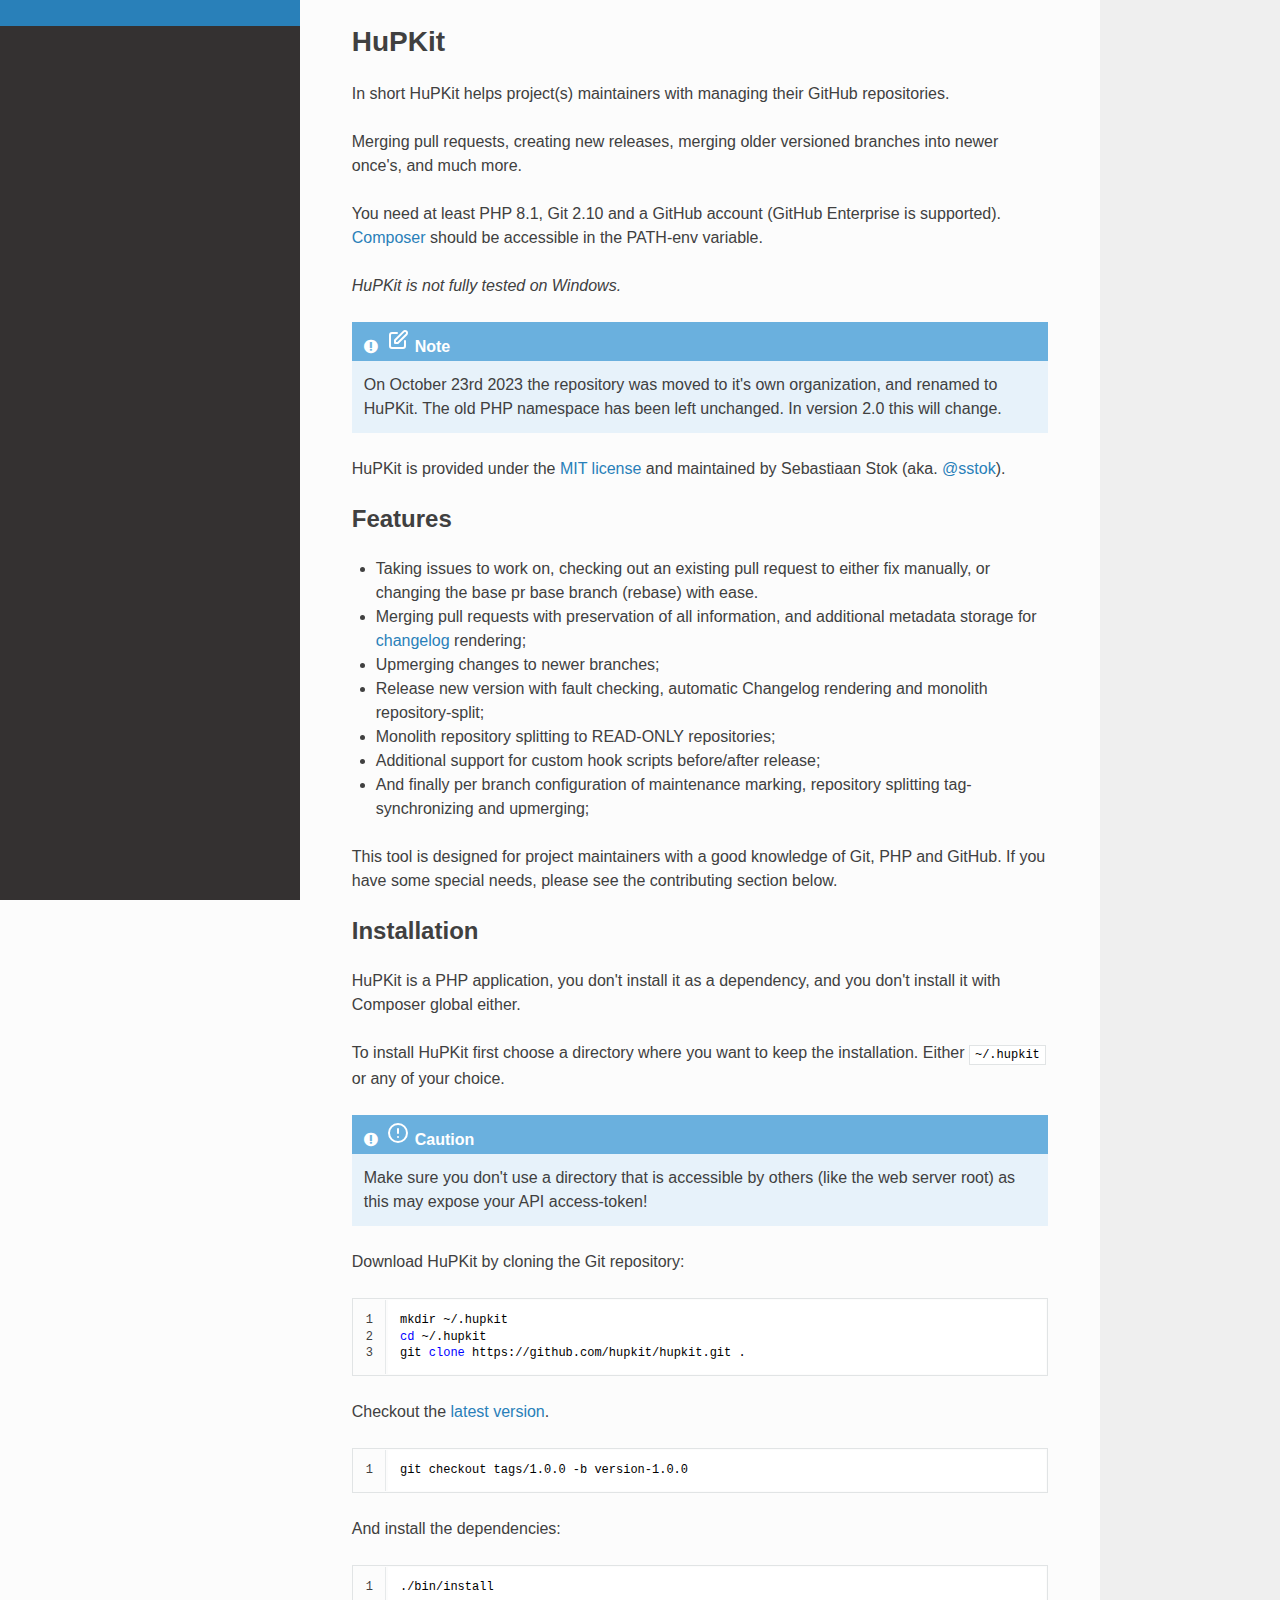
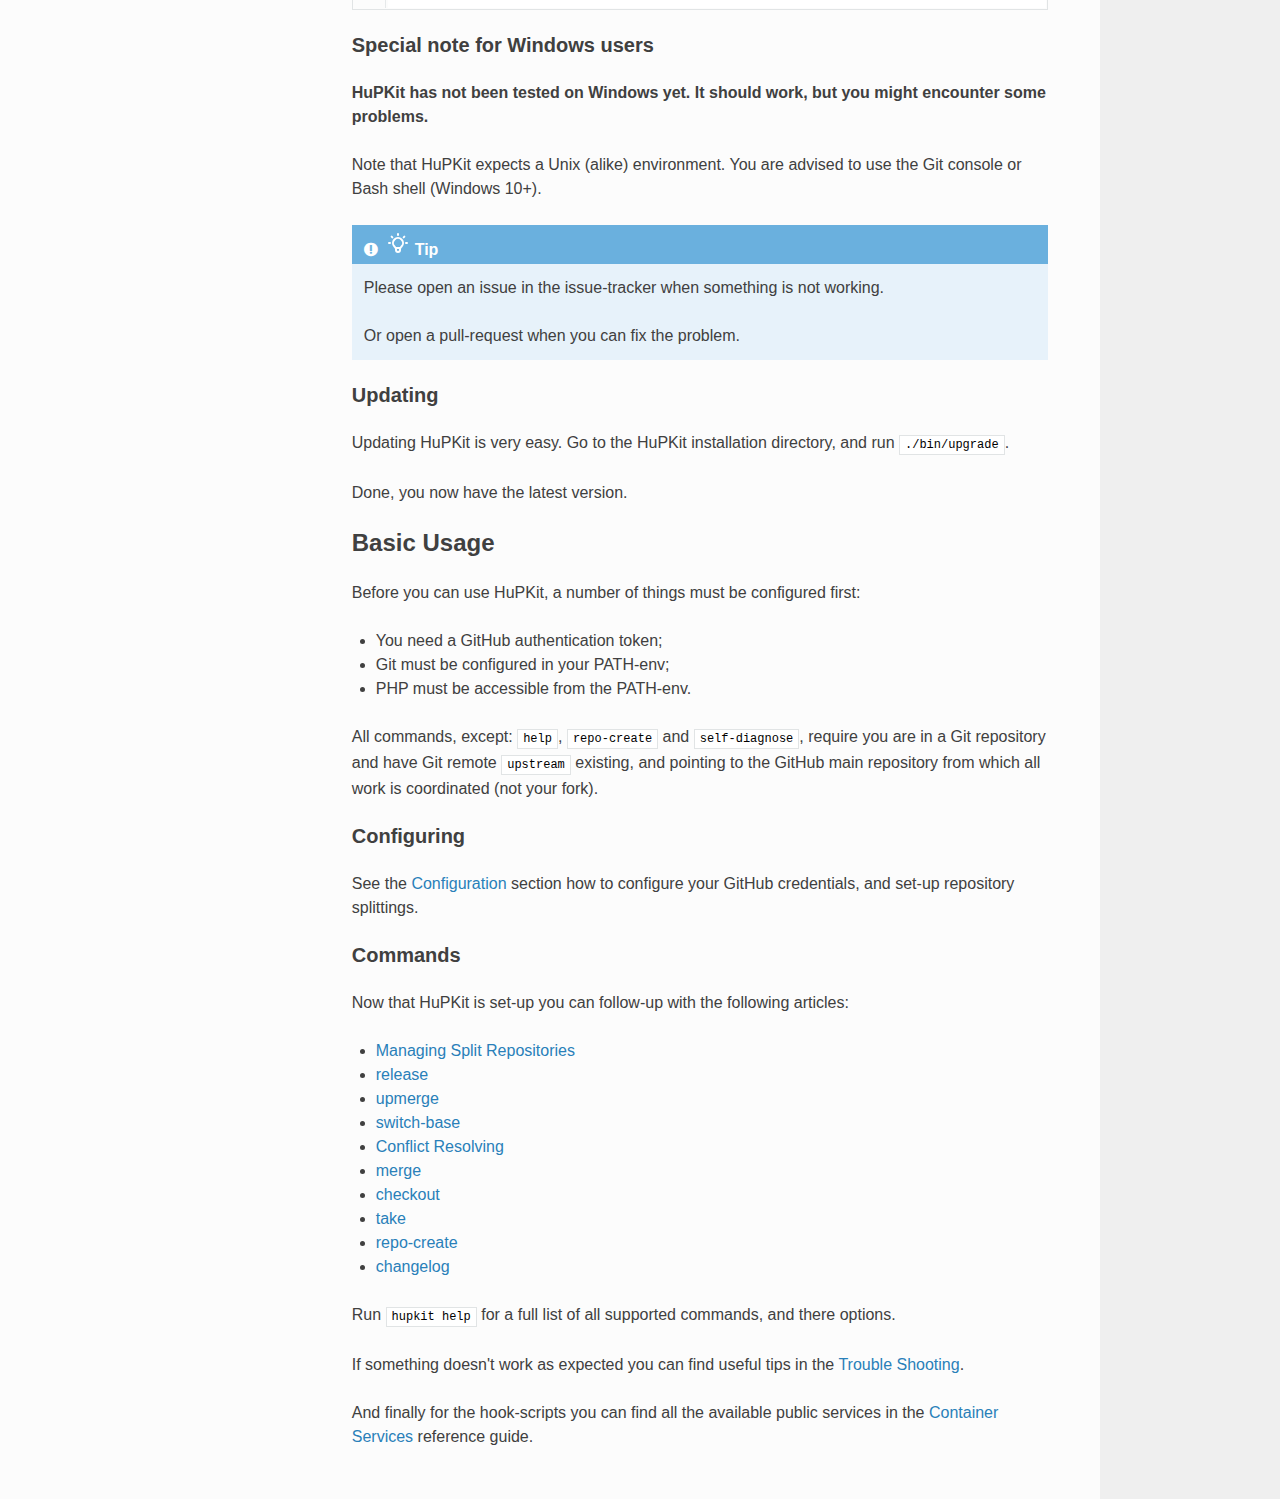
==== commit 5adb82cd: "fix documentation" ====
--- a/index.html
+++ b/index.html
@@ -217,7 +217,7 @@
 <p>If something doesn't work as expected you can find useful tips
 in the <a href="trouble-shooting.html" class="reference internal">Trouble Shooting</a>.</p>
 <p>And finally for the hook-scripts you can find all the available public
-services in the :<a href="doc:container-services.md" class="reference internal">doc:container-services.md</a> reference guide.</p>
+services in the <a href="container-services.html" class="reference internal">Container Services</a> reference guide.</p>
 </div>
 </div>
 </div>
